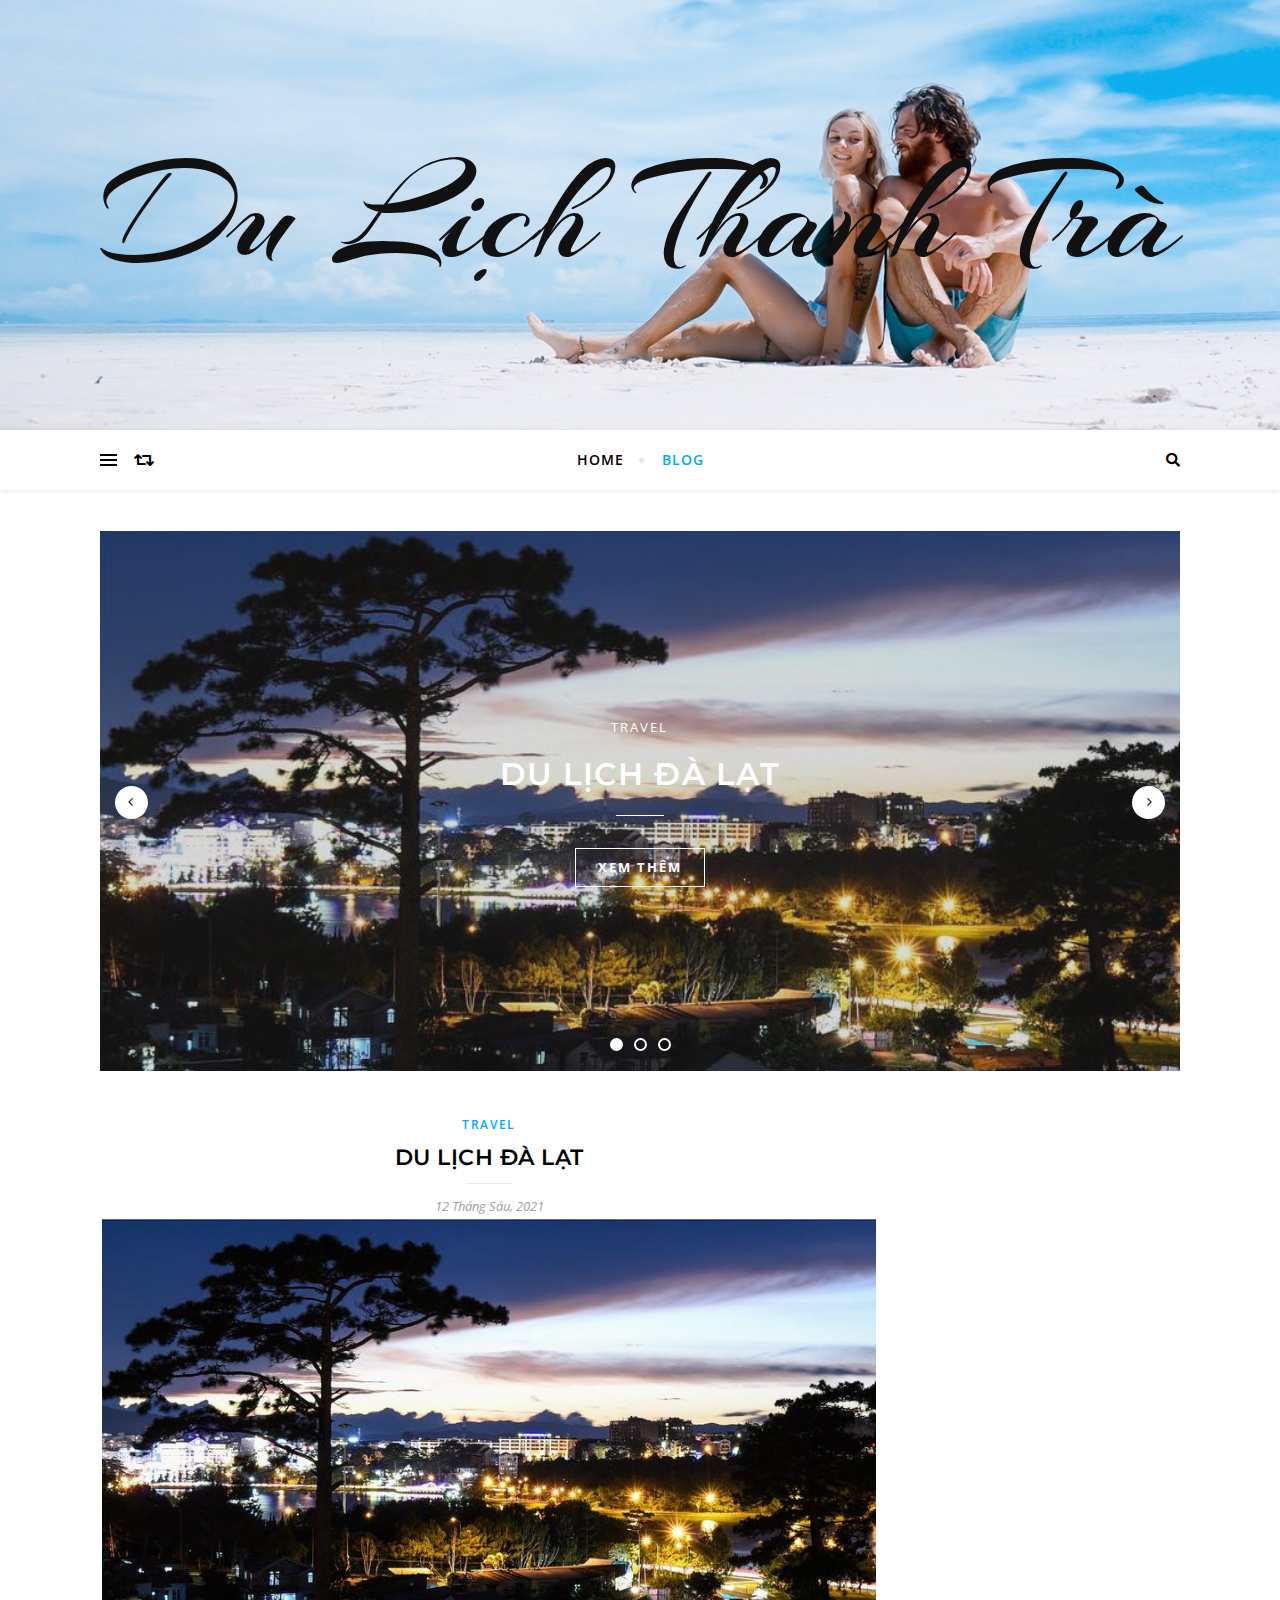
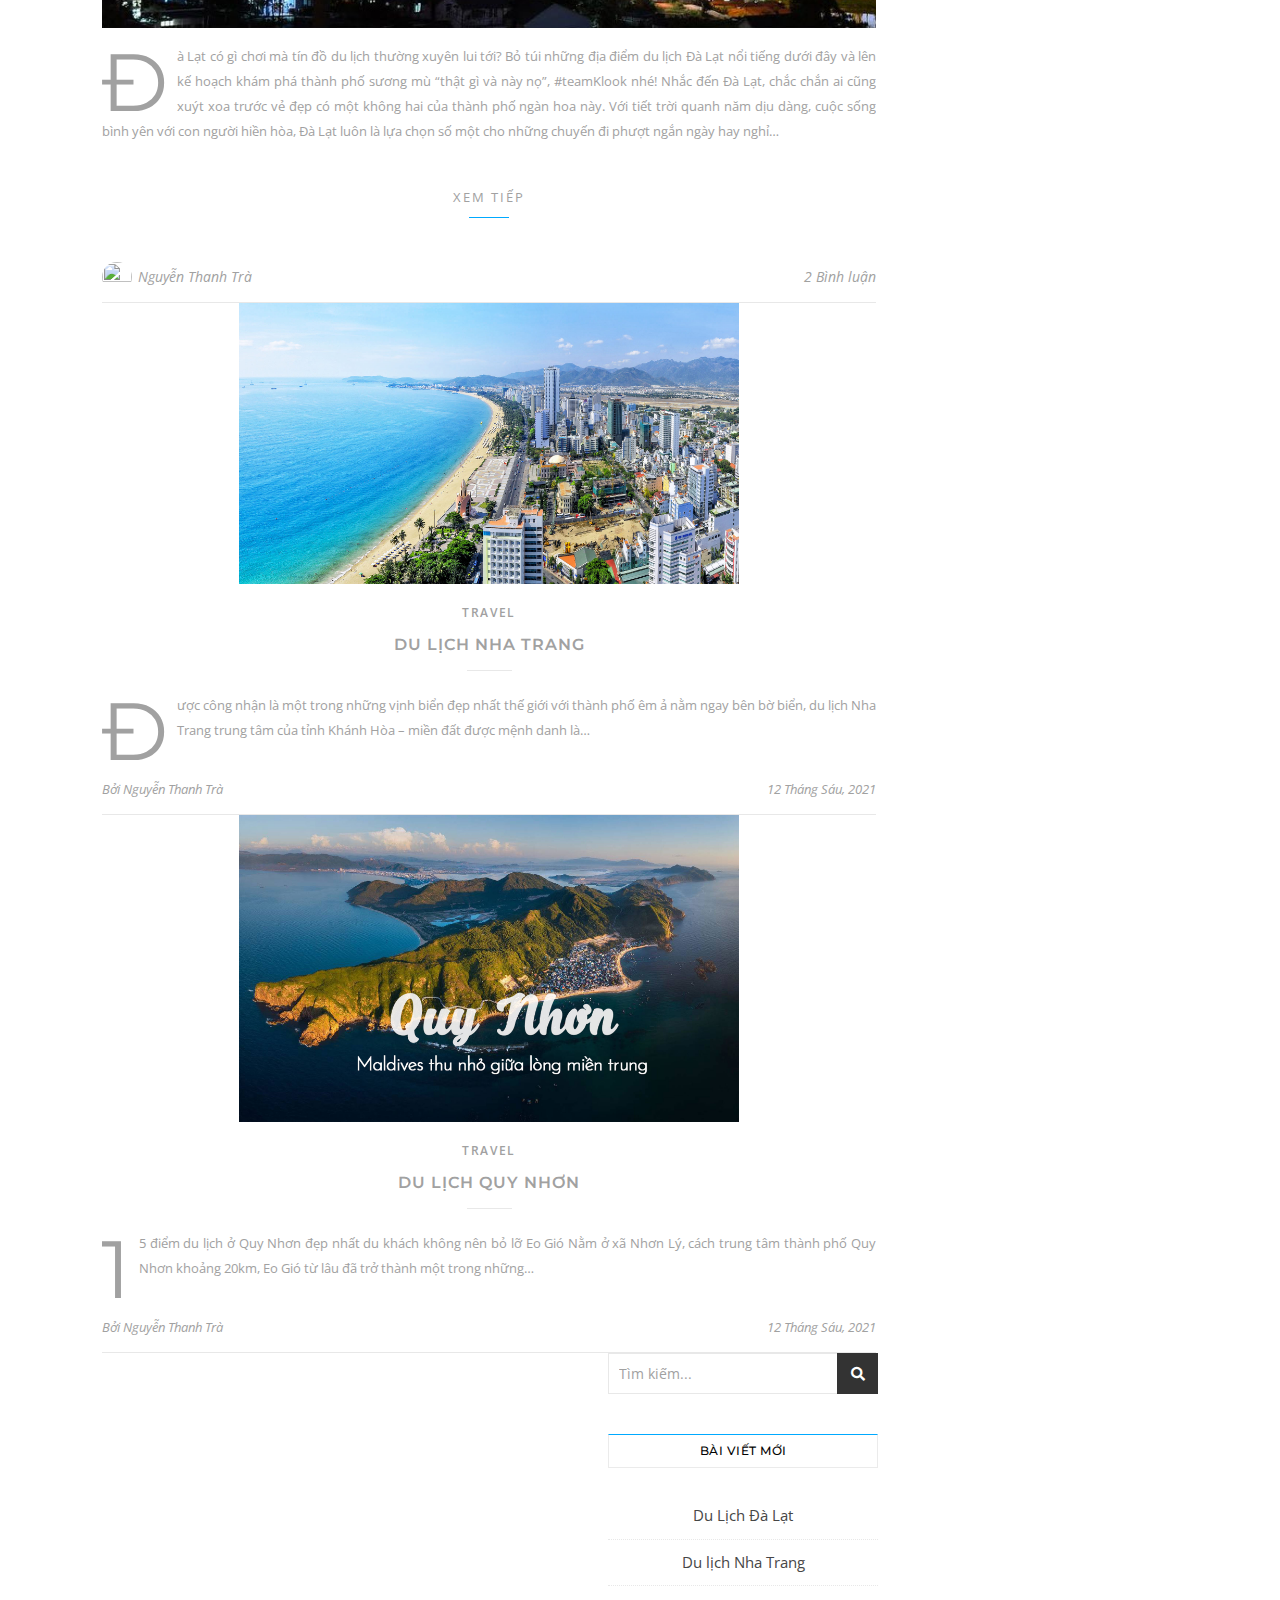
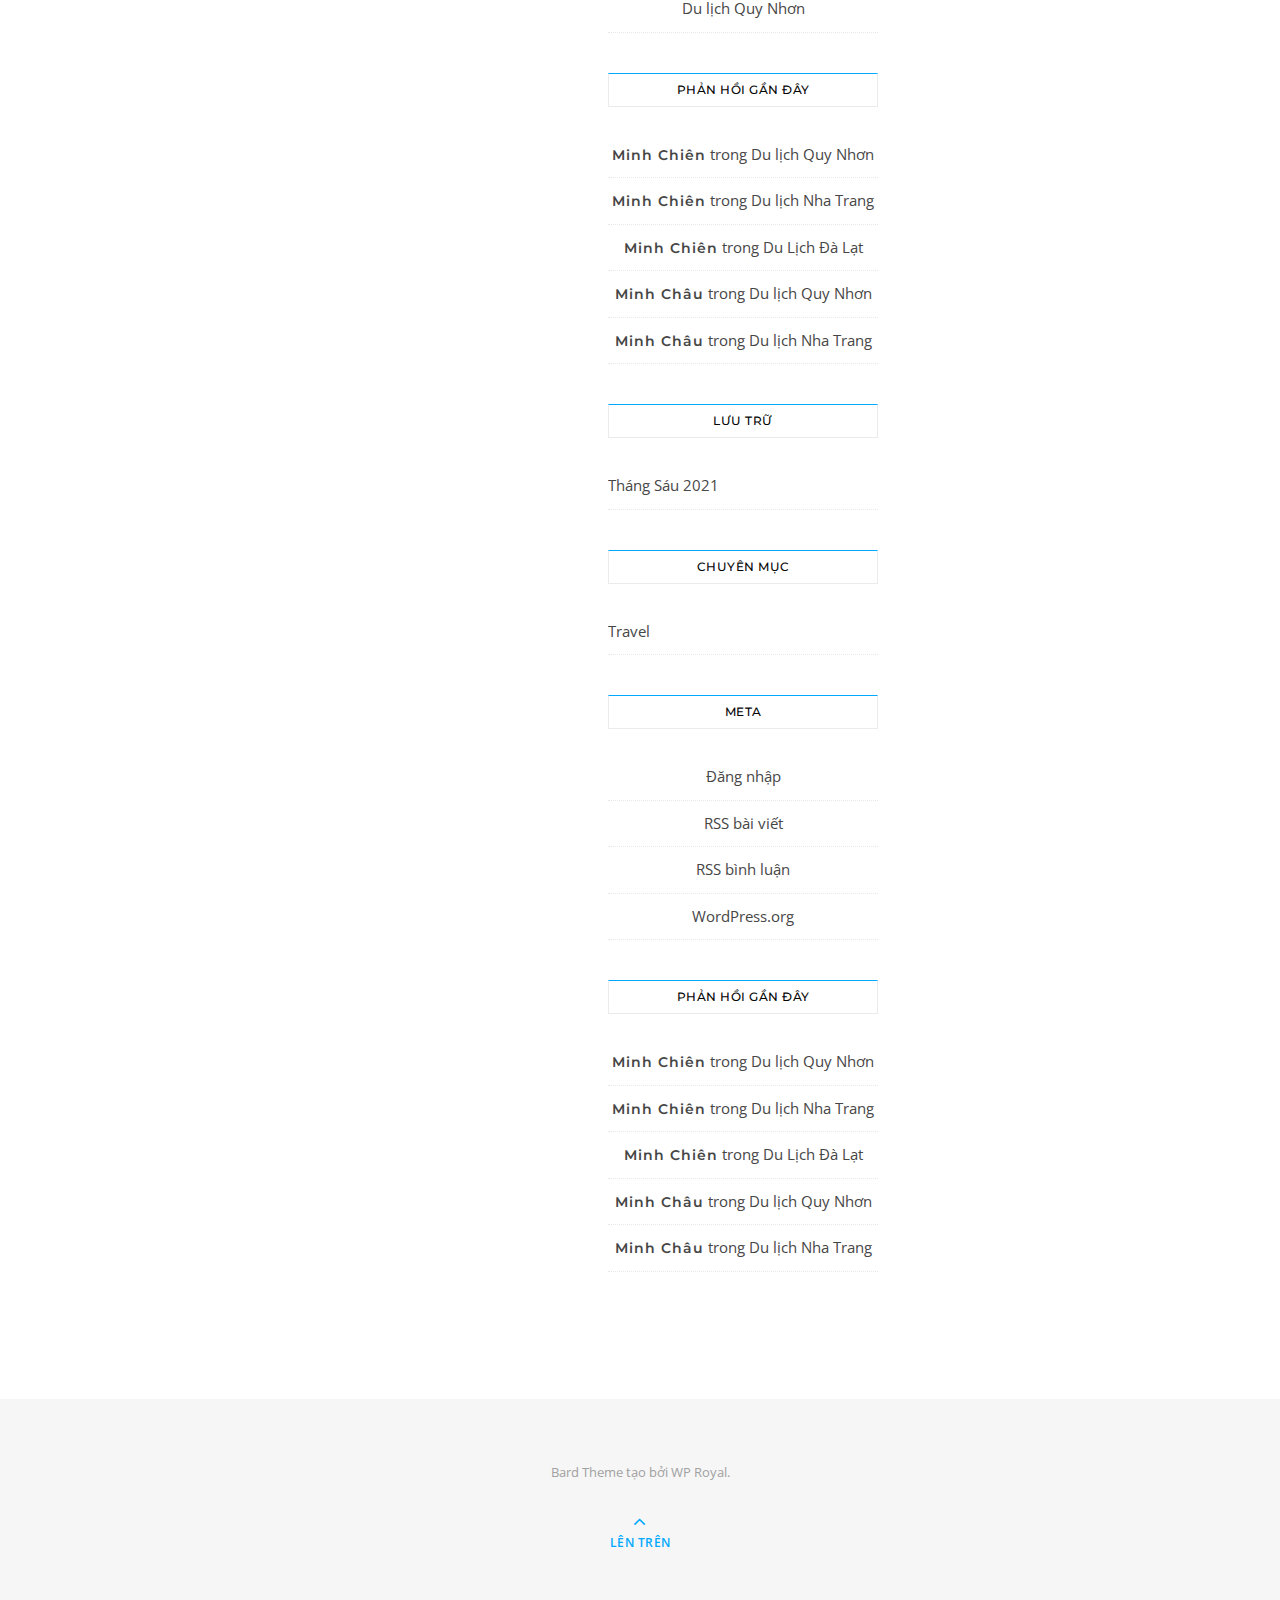
==== blog/index.html @ 8963d288 "upload ca buoi chieu" ====
<!DOCTYPE html>
<html lang="vi">
<head>
	<meta charset="UTF-8">
	<meta name="viewport" content="width=device-width, initial-scale=1.0">
	<link rel="profile" href="http://gmpg.org/xfn/11">

<title>BLOG &#8211; Du Lịch Thanh Trà</title>
<meta name="robots" content="max-image-preview:large">
<link rel="dns-prefetch" href="//fonts.googleapis.com">
<link rel="dns-prefetch" href="//s.w.org">
<link rel="alternate" type="application/rss+xml" title="Dòng thông tin Du Lịch Thanh Trà &raquo;" href="https://nguyenthanhtra1901.github.io/dulich/feed/">
<link rel="alternate" type="application/rss+xml" title="Dòng phản hồi Du Lịch Thanh Trà &raquo;" href="https://nguyenthanhtra1901.github.io/dulich/comments/feed/">
		<script type="text/javascript">
			window._wpemojiSettings = {"baseUrl":"https:\/\/s.w.org\/images\/core\/emoji\/13.0.1\/72x72\/","ext":".png","svgUrl":"https:\/\/s.w.org\/images\/core\/emoji\/13.0.1\/svg\/","svgExt":".svg","source":{"concatemoji":"https:\/\/nguyenthanhtra1901.github.io\/dulich\/wp-includes\/js\/wp-emoji-release.min.js?ver=5.7.2"}};
			!function(e,a,t){var n,r,o,i=a.createElement("canvas"),p=i.getContext&&i.getContext("2d");function s(e,t){var a=String.fromCharCode;p.clearRect(0,0,i.width,i.height),p.fillText(a.apply(this,e),0,0);e=i.toDataURL();return p.clearRect(0,0,i.width,i.height),p.fillText(a.apply(this,t),0,0),e===i.toDataURL()}function c(e){var t=a.createElement("script");t.src=e,t.defer=t.type="text/javascript",a.getElementsByTagName("head")[0].appendChild(t)}for(o=Array("flag","emoji"),t.supports={everything:!0,everythingExceptFlag:!0},r=0;r<o.length;r++)t.supports[o[r]]=function(e){if(!p||!p.fillText)return!1;switch(p.textBaseline="top",p.font="600 32px Arial",e){case"flag":return s([127987,65039,8205,9895,65039],[127987,65039,8203,9895,65039])?!1:!s([55356,56826,55356,56819],[55356,56826,8203,55356,56819])&&!s([55356,57332,56128,56423,56128,56418,56128,56421,56128,56430,56128,56423,56128,56447],[55356,57332,8203,56128,56423,8203,56128,56418,8203,56128,56421,8203,56128,56430,8203,56128,56423,8203,56128,56447]);case"emoji":return!s([55357,56424,8205,55356,57212],[55357,56424,8203,55356,57212])}return!1}(o[r]),t.supports.everything=t.supports.everything&&t.supports[o[r]],"flag"!==o[r]&&(t.supports.everythingExceptFlag=t.supports.everythingExceptFlag&&t.supports[o[r]]);t.supports.everythingExceptFlag=t.supports.everythingExceptFlag&&!t.supports.flag,t.DOMReady=!1,t.readyCallback=function(){t.DOMReady=!0},t.supports.everything||(n=function(){t.readyCallback()},a.addEventListener?(a.addEventListener("DOMContentLoaded",n,!1),e.addEventListener("load",n,!1)):(e.attachEvent("onload",n),a.attachEvent("onreadystatechange",function(){"complete"===a.readyState&&t.readyCallback()})),(n=t.source||{}).concatemoji?c(n.concatemoji):n.wpemoji&&n.twemoji&&(c(n.twemoji),c(n.wpemoji)))}(window,document,window._wpemojiSettings);
		</script>
		<style type="text/css">img.wp-smiley,
img.emoji {
	display: inline !important;
	border: none !important;
	box-shadow: none !important;
	height: 1em !important;
	width: 1em !important;
	margin: 0 .07em !important;
	vertical-align: -0.1em !important;
	background: none !important;
	padding: 0 !important;
}</style>
	<link rel="stylesheet" id="wp-block-library-css" href="https://nguyenthanhtra1901.github.io/dulich/wp-includes/css/dist/block-library/style.min.css?ver=5.7.2" type="text/css" media="all">
<link rel="stylesheet" id="bard-style-css" href="https://nguyenthanhtra1901.github.io/dulich/wp-content/themes/bard/style.css?ver=1.4.9.8" type="text/css" media="all">
<link rel="stylesheet" id="fontawesome-css" href="https://nguyenthanhtra1901.github.io/dulich/wp-content/themes/bard/assets/css/fontawesome/all.min.css?ver=5.7.2" type="text/css" media="all">
<link rel="stylesheet" id="fontello-css" href="https://nguyenthanhtra1901.github.io/dulich/wp-content/themes/bard/assets/css/fontello.css?ver=5.7.2" type="text/css" media="all">
<link rel="stylesheet" id="slick-css" href="https://nguyenthanhtra1901.github.io/dulich/wp-content/themes/bard/assets/css/slick.css?ver=5.7.2" type="text/css" media="all">
<link rel="stylesheet" id="scrollbar-css" href="https://nguyenthanhtra1901.github.io/dulich/wp-content/themes/bard/assets/css/perfect-scrollbar.css?ver=5.7.2" type="text/css" media="all">
<link rel="stylesheet" id="bard-woocommerce-css" href="https://nguyenthanhtra1901.github.io/dulich/wp-content/themes/bard/assets/css/woocommerce.css?ver=5.7.2" type="text/css" media="all">
<link rel="stylesheet" id="bard-responsive-css" href="https://nguyenthanhtra1901.github.io/dulich/wp-content/themes/bard/assets/css/responsive.css?ver=5.7.2" type="text/css" media="all">
<link rel="stylesheet" id="bard-montserratr-font-css" href="//fonts.googleapis.com/css?family=Montserrat%3A300%2C300i%2C400%2C400i%2C500%2C500i%2C600%2C600i%2C700%2C700i&#038;ver=1.0.0" type="text/css" media="all">
<link rel="stylesheet" id="bard-opensans-font-css" href="//fonts.googleapis.com/css?family=Open+Sans%3A400%2C400i%2C600%2C600i%2C700%2C700i&#038;ver=1.0.0" type="text/css" media="all">
<link rel="stylesheet" id="bard-arizonia-font-css" href="//fonts.googleapis.com/css?family=Arizonia%3A300%2C300i%2C400%2C400i%2C500%2C500i%2C600%2C600i%2C700%2C700i&#038;ver=1.0.0" type="text/css" media="all">
<script type="text/javascript" src="https://nguyenthanhtra1901.github.io/dulich/wp-includes/js/jquery/jquery.min.js?ver=3.5.1" id="jquery-core-js"></script>
<script type="text/javascript" src="https://nguyenthanhtra1901.github.io/dulich/wp-includes/js/jquery/jquery-migrate.min.js?ver=3.3.2" id="jquery-migrate-js"></script>
<link rel="https://api.w.org/" href="https://nguyenthanhtra1901.github.io/dulich/wp-json/">
<link rel="EditURI" type="application/rsd+xml" title="RSD" href="https://nguyenthanhtra1901.github.io/dulich/xmlrpc.php?rsd">
<link rel="wlwmanifest" type="application/wlwmanifest+xml" href="https://nguyenthanhtra1901.github.io/dulich/wp-includes/wlwmanifest.xml"> 
<meta name="generator" content="WordPress 5.7.2">
<style id="bard_dynamic_css">body {background-color: #ffffff;}#top-bar {background-color: #ffffff;}#top-bar a {color: #000000;}#top-bar a:hover,#top-bar li.current-menu-item > a,#top-bar li.current-menu-ancestor > a,#top-bar .sub-menu li.current-menu-item > a,#top-bar .sub-menu li.current-menu-ancestor> a {color: #00a9ff;}#top-menu .sub-menu,#top-menu .sub-menu a {background-color: #ffffff;border-color: rgba(0,0,0, 0.05);}.header-logo a,.site-description,.header-socials-icon {color: #111;}.site-description:before,.site-description:after {background: #111;}.header-logo a:hover,.header-socials-icon:hover {color: #111111;}.entry-header {background-color: #ffffff;}#main-nav {background-color: #ffffff;box-shadow: 0px 1px 5px rgba(0,0,0, 0.1);}#main-nav a,#main-nav i,#main-nav #s {color: #000000;}.main-nav-sidebar div span,.sidebar-alt-close-btn span,.btn-tooltip {background-color: #000000;}.btn-tooltip:before {border-top-color: #000000;}#main-nav a:hover,#main-nav i:hover,#main-nav li.current-menu-item > a,#main-nav li.current-menu-ancestor > a,#main-nav .sub-menu li.current-menu-item > a,#main-nav .sub-menu li.current-menu-ancestor > a {color: #00a9ff;}.main-nav-sidebar:hover div span {background-color: #00a9ff;}#main-menu .sub-menu,#main-menu .sub-menu a {background-color: #ffffff;border-color: rgba(0,0,0, 0.05);}#main-nav #s {background-color: #ffffff;}#main-nav #s::-webkit-input-placeholder { /* Chrome/Opera/Safari */color: rgba(0,0,0, 0.7);}#main-nav #s::-moz-placeholder { /* Firefox 19+ */color: rgba(0,0,0, 0.7);}#main-nav #s:-ms-input-placeholder { /* IE 10+ */color: rgba(0,0,0, 0.7);}#main-nav #s:-moz-placeholder { /* Firefox 18- */color: rgba(0,0,0, 0.7);}/* Background */.sidebar-alt,.main-content,.featured-slider-area,#featured-links,.page-content select,.page-content input,.page-content textarea {background-color: #ffffff;}.featured-link .cv-inner {border-color: rgba(255,255,255, 0.4);}.featured-link:hover .cv-inner {border-color: rgba(255,255,255, 0.8);}#featured-links h6 {background-color: #ffffff;color: #000000;}/* Text */.page-content,.page-content select,.page-content input,.page-content textarea,.page-content .post-author a,.page-content .bard-widget a,.page-content .comment-author {color: #464646;}/* Title */.page-content h1,.page-content h2,.page-content h3,.page-content h4,.page-content h5,.page-content h6,.page-content .post-title a,.page-content .post-author a,.page-content .author-description h3 a,.page-content .related-posts h5 a,.page-content .blog-pagination .previous-page a,.page-content .blog-pagination .next-page a,blockquote,.page-content .post-share a,.page-content .read-more a {color: #030303;}.widget_wysija .widget-title h4:after {background-color: #030303;}.page-content .read-more a:hover,.page-content .post-title a:hover {color: rgba(3,3,3, 0.75);}/* Meta */.page-content .post-author,.page-content .post-comments,.page-content .post-date,.page-content .post-meta,.page-content .post-meta a,.page-content .related-post-date,.page-content .comment-meta a,.page-content .author-share a,.page-content .post-tags a,.page-content .tagcloud a,.widget_categories li,.widget_archive li,.ahse-subscribe-box p,.rpwwt-post-author,.rpwwt-post-categories,.rpwwt-post-date,.rpwwt-post-comments-number,.copyright-info,#page-footer .copyright-info a,.footer-menu-container,#page-footer .footer-menu-container a,.single-navigation span,.comment-notes {color: #a1a1a1;}.page-content input::-webkit-input-placeholder { /* Chrome/Opera/Safari */color: #a1a1a1;}.page-content input::-moz-placeholder { /* Firefox 19+ */color: #a1a1a1;}.page-content input:-ms-input-placeholder { /* IE 10+ */color: #a1a1a1;}.page-content input:-moz-placeholder { /* Firefox 18- */color: #a1a1a1;}/* Accent */a,.post-categories,#page-wrap .bard-widget.widget_text a,.scrolltop,.required {color: #00a9ff;}/* Disable TMP.page-content .elementor a,.page-content .elementor a:hover {color: inherit;}*/.ps-container > .ps-scrollbar-y-rail > .ps-scrollbar-y,.read-more a:after {background: #00a9ff;}a:hover,.scrolltop:hover {color: rgba(0,169,255, 0.8);}blockquote {border-color: #00a9ff;}.widget-title h4 {border-top-color: #00a9ff;}/* Selection */::-moz-selection {color: #ffffff;background: #00a9ff;}::selection {color: #ffffff;background: #00a9ff;}/* Border */.page-content .post-footer,.blog-list-style,.page-content .author-description,.page-content .related-posts,.page-content .entry-comments,.page-content .bard-widget li,.page-content #wp-calendar,.page-content #wp-calendar caption,.page-content #wp-calendar tbody td,.page-content .widget_nav_menu li a,.page-content .tagcloud a,.page-content select,.page-content input,.page-content textarea,.post-tags a,.gallery-caption,.wp-caption-text,table tr,table th,table td,pre,.single-navigation {border-color: #e8e8e8;}#main-menu > li:after,.border-divider,hr {background-color: #e8e8e8;}/* Buttons */.widget_search .svg-fa-wrap,.widget_search #searchsubmit,.wp-block-search button,.page-content .submit,.page-content .blog-pagination.numeric a,.page-content .post-password-form input[type="submit"],.page-content .wpcf7 [type="submit"] {color: #ffffff;background-color: #333333;}.page-content .submit:hover,.page-content .blog-pagination.numeric a:hover,.page-content .blog-pagination.numeric span,.page-content .bard-subscribe-box input[type="submit"],.page-content .widget_wysija input[type="submit"],.page-content .post-password-form input[type="submit"]:hover,.page-content .wpcf7 [type="submit"]:hover {color: #ffffff;background-color: #00a9ff;}/* Image Overlay */.image-overlay,#infscr-loading,.page-content h4.image-overlay {color: #ffffff;background-color: rgba(73,73,73, 0.2);}.image-overlay a,.post-slider .prev-arrow,.post-slider .next-arrow,.page-content .image-overlay a,#featured-slider .slider-dots {color: #ffffff;}.slide-caption {background: rgba(255,255,255, 0.95);}#featured-slider .prev-arrow,#featured-slider .next-arrow,#featured-slider .slick-active,.slider-title:after {background: #ffffff;}.footer-socials,.footer-widgets {background: #ffffff;}.instagram-title {background: rgba(255,255,255, 0.85);}#page-footer,#page-footer a,#page-footer select,#page-footer input,#page-footer textarea {color: #222222;}#page-footer #s::-webkit-input-placeholder { /* Chrome/Opera/Safari */color: #222222;}#page-footer #s::-moz-placeholder { /* Firefox 19+ */color: #222222;}#page-footer #s:-ms-input-placeholder { /* IE 10+ */color: #222222;}#page-footer #s:-moz-placeholder { /* Firefox 18- */color: #222222;}/* Title */#page-footer h1,#page-footer h2,#page-footer h3,#page-footer h4,#page-footer h5,#page-footer h6,#page-footer .footer-socials a{color: #111111;}#page-footer a:hover {color: #00a9ff;}/* Border */#page-footer a,#page-footer .bard-widget li,#page-footer #wp-calendar,#page-footer #wp-calendar caption,#page-footer #wp-calendar tbody td,#page-footer .widget_nav_menu li a,#page-footer select,#page-footer input,#page-footer textarea,#page-footer .widget-title h4:before,#page-footer .widget-title h4:after,.alt-widget-title,.footer-widgets {border-color: #e8e8e8;}.sticky,.footer-copyright,.bard-widget.widget_wysija {background-color: #f6f6f6;}.bard-preloader-wrap {background-color: #ffffff;}.boxed-wrapper {max-width: 1160px;}.sidebar-alt {max-width: 340px;left: -340px; padding: 85px 35px 0px;}.sidebar-left,.sidebar-right {width: 302px;}.main-container {width: calc(100% - 302px);width: -webkit-calc(100% - 302px);}#top-bar > div,#main-nav > div,#featured-links,.main-content,.page-footer-inner,.featured-slider-area.boxed-wrapper {padding-left: 40px;padding-right: 40px;}.bard-instagram-widget #sb_instagram {max-width: none !important;}.bard-instagram-widget #sbi_images {display: -webkit-box;display: -ms-flexbox;display: flex;}.bard-instagram-widget #sbi_images .sbi_photo {height: auto !important;}.bard-instagram-widget #sbi_images .sbi_photo img {display: block !important;}.bard-widget #sbi_images .sbi_photo {height: auto !important;}.bard-widget #sbi_images .sbi_photo img {display: block !important;}@media screen and ( max-width: 979px ) {.top-bar-socials {float: none !important;}.top-bar-socials a {line-height: 40px !important;}}.entry-header {height: 450px;background-image: url(https://nguyenthanhtra1901.github.io/dulich/wp-content/themes/bard/assets/images/header_bg.jpg);background-size: cover;}.entry-header {background-position: center center;}.logo-img {max-width: 500px;}#main-nav {text-align: center;}.main-nav-icons {position: absolute;top: 0px;right: 40px;z-index: 2;}.main-nav-buttons {position: absolute;top: 0px;left: 40px;z-index: 1;}#featured-links .featured-link {margin-right: 25px;}#featured-links .featured-link:last-of-type {margin-right: 0;}#featured-links .featured-link {width: calc( (100% - -25px) / 0 - 1px);width: -webkit-calc( (100% - -25px) / 0- 1px);}.featured-link:nth-child(1) .cv-inner {display: none;}.featured-link:nth-child(2) .cv-inner {display: none;}.featured-link:nth-child(3) .cv-inner {display: none;}.blog-grid > li {display: inline-block;vertical-align: top;margin-right: 32px;margin-bottom: 35px;}.blog-grid > li.blog-grid-style {width: calc((100% - 32px ) /2 - 1px);width: -webkit-calc((100% - 32px ) /2 - 1px);}@media screen and ( min-width: 979px ) {.blog-grid > .blog-list-style:nth-last-of-type(-n+1) {margin-bottom: 0;}.blog-grid > .blog-grid-style:nth-last-of-type(-n+2) { margin-bottom: 0;}}@media screen and ( max-width: 640px ) {.blog-grid > li:nth-last-of-type(-n+1) {margin-bottom: 0;}}.blog-grid > li:nth-of-type(2n+1) {margin-right: 0;}.sidebar-right {padding-left: 32px;}.blog-classic-style .post-content > p:first-of-type:first-letter,.single .post-content > p:not(.wp-block-tag-cloud):first-of-type:first-letter,article.page .post-content > p:first-child:first-letter {float: left;margin: 6px 9px 0 -1px;font-family: 'Montserrat';font-weight: normal;font-style: normal;font-size: 81px;line-height: 65px;text-align: center;text-transform: uppercase;}@-moz-document url-prefix() {.blog-classic-style .post-content > p:first-of-type:first-letter,.single .post-content > p:not(.wp-block-tag-cloud):first-of-type:first-letter,article.page .post-content > p:first-child:first-letter {margin-top: 10px !important;}}@media screen and ( max-width: 768px ) {#featured-links {display: none;}}@media screen and ( max-width: 640px ) {.related-posts {display: none;}}.header-logo a {font-family: 'Arizonia';}#top-menu li a {font-family: 'Open Sans';}#main-menu li a {font-family: 'Open Sans';}#mobile-menu li {font-family: 'Open Sans';}#top-menu li a,#main-menu li a,#mobile-menu li {text-transform: uppercase;}.footer-widgets .page-footer-inner > .bard-widget {width: 30%;margin-right: 5%;}.footer-widgets .page-footer-inner > .bard-widget:nth-child(3n+3) {margin-right: 0;}.footer-widgets .page-footer-inner > .bard-widget:nth-child(3n+4) {clear: both;}.woocommerce div.product .stock,.woocommerce div.product p.price,.woocommerce div.product span.price,.woocommerce ul.products li.product .price,.woocommerce-Reviews .woocommerce-review__author,.woocommerce form .form-row .required,.woocommerce form .form-row.woocommerce-invalid label,.woocommerce .page-content div.product .woocommerce-tabs ul.tabs li a {color: #464646;}.woocommerce a.remove:hover {color: #464646 !important;}.woocommerce a.remove,.woocommerce .product_meta,.page-content .woocommerce-breadcrumb,.page-content .woocommerce-review-link,.page-content .woocommerce-breadcrumb a,.page-content .woocommerce-MyAccount-navigation-link a,.woocommerce .woocommerce-info:before,.woocommerce .page-content .woocommerce-result-count,.woocommerce-page .page-content .woocommerce-result-count,.woocommerce-Reviews .woocommerce-review__published-date,.woocommerce .product_list_widget .quantity,.woocommerce .widget_products .amount,.woocommerce .widget_price_filter .price_slider_amount,.woocommerce .widget_recently_viewed_products .amount,.woocommerce .widget_top_rated_products .amount,.woocommerce .widget_recent_reviews .reviewer {color: #a1a1a1;}.woocommerce a.remove {color: #a1a1a1 !important;}p.demo_store,.woocommerce-store-notice,.woocommerce span.onsale { background-color: #00a9ff;}.woocommerce .star-rating::before,.woocommerce .star-rating span::before,.woocommerce .page-content ul.products li.product .button,.page-content .woocommerce ul.products li.product .button,.page-content .woocommerce-MyAccount-navigation-link.is-active a,.page-content .woocommerce-MyAccount-navigation-link a:hover,.woocommerce-message::before { color: #00a9ff;}.woocommerce form.login,.woocommerce form.register,.woocommerce-account fieldset,.woocommerce form.checkout_coupon,.woocommerce .woocommerce-info,.woocommerce .woocommerce-error,.woocommerce .woocommerce-message,.woocommerce .widget_shopping_cart .total,.woocommerce.widget_shopping_cart .total,.woocommerce-Reviews .comment_container,.woocommerce-cart #payment ul.payment_methods,#add_payment_method #payment ul.payment_methods,.woocommerce-checkout #payment ul.payment_methods,.woocommerce div.product .woocommerce-tabs ul.tabs::before,.woocommerce div.product .woocommerce-tabs ul.tabs::after,.woocommerce div.product .woocommerce-tabs ul.tabs li,.woocommerce .woocommerce-MyAccount-navigation-link,.select2-container--default .select2-selection--single {border-color: #e8e8e8;}.woocommerce-cart #payment,#add_payment_method #payment,.woocommerce-checkout #payment,.woocommerce .woocommerce-info,.woocommerce .woocommerce-error,.woocommerce .woocommerce-message,.woocommerce div.product .woocommerce-tabs ul.tabs li {background-color: rgba(232,232,232, 0.3);}.woocommerce-cart #payment div.payment_box::before,#add_payment_method #payment div.payment_box::before,.woocommerce-checkout #payment div.payment_box::before {border-color: rgba(232,232,232, 0.5);}.woocommerce-cart #payment div.payment_box,#add_payment_method #payment div.payment_box,.woocommerce-checkout #payment div.payment_box {background-color: rgba(232,232,232, 0.5);}.page-content .woocommerce input.button,.page-content .woocommerce a.button,.page-content .woocommerce a.button.alt,.page-content .woocommerce button.button.alt,.page-content .woocommerce input.button.alt,.page-content .woocommerce #respond input#submit.alt,.woocommerce .page-content .widget_product_search input[type="submit"],.woocommerce .page-content .woocommerce-message .button,.woocommerce .page-content a.button.alt,.woocommerce .page-content button.button.alt,.woocommerce .page-content #respond input#submit,.woocommerce .page-content .widget_price_filter .button,.woocommerce .page-content .woocommerce-message .button,.woocommerce-page .page-content .woocommerce-message .button {color: #ffffff;background-color: #333333;}.page-content .woocommerce input.button:hover,.page-content .woocommerce a.button:hover,.page-content .woocommerce a.button.alt:hover,.page-content .woocommerce button.button.alt:hover,.page-content .woocommerce input.button.alt:hover,.page-content .woocommerce #respond input#submit.alt:hover,.woocommerce .page-content .woocommerce-message .button:hover,.woocommerce .page-content a.button.alt:hover,.woocommerce .page-content button.button.alt:hover,.woocommerce .page-content #respond input#submit:hover,.woocommerce .page-content .widget_price_filter .button:hover,.woocommerce .page-content .woocommerce-message .button:hover,.woocommerce-page .page-content .woocommerce-message .button:hover {color: #ffffff;background-color: #00a9ff;}#loadFacebookG{width:35px;height:35px;display:block;position:relative;margin:auto}.facebook_blockG{background-color:#00a9ff;border:1px solid #00a9ff;float:left;height:25px;margin-left:2px;width:7px;opacity:.1;animation-name:bounceG;-o-animation-name:bounceG;-ms-animation-name:bounceG;-webkit-animation-name:bounceG;-moz-animation-name:bounceG;animation-duration:1.235s;-o-animation-duration:1.235s;-ms-animation-duration:1.235s;-webkit-animation-duration:1.235s;-moz-animation-duration:1.235s;animation-iteration-count:infinite;-o-animation-iteration-count:infinite;-ms-animation-iteration-count:infinite;-webkit-animation-iteration-count:infinite;-moz-animation-iteration-count:infinite;animation-direction:normal;-o-animation-direction:normal;-ms-animation-direction:normal;-webkit-animation-direction:normal;-moz-animation-direction:normal;transform:scale(0.7);-o-transform:scale(0.7);-ms-transform:scale(0.7);-webkit-transform:scale(0.7);-moz-transform:scale(0.7)}#blockG_1{animation-delay:.3695s;-o-animation-delay:.3695s;-ms-animation-delay:.3695s;-webkit-animation-delay:.3695s;-moz-animation-delay:.3695s}#blockG_2{animation-delay:.496s;-o-animation-delay:.496s;-ms-animation-delay:.496s;-webkit-animation-delay:.496s;-moz-animation-delay:.496s}#blockG_3{animation-delay:.6125s;-o-animation-delay:.6125s;-ms-animation-delay:.6125s;-webkit-animation-delay:.6125s;-moz-animation-delay:.6125s}@keyframes bounceG{0%{transform:scale(1.2);opacity:1}100%{transform:scale(0.7);opacity:.1}}@-o-keyframes bounceG{0%{-o-transform:scale(1.2);opacity:1}100%{-o-transform:scale(0.7);opacity:.1}}@-ms-keyframes bounceG{0%{-ms-transform:scale(1.2);opacity:1}100%{-ms-transform:scale(0.7);opacity:.1}}@-webkit-keyframes bounceG{0%{-webkit-transform:scale(1.2);opacity:1}100%{-webkit-transform:scale(0.7);opacity:.1}}@-moz-keyframes bounceG{0%{-moz-transform:scale(1.2);opacity:1}100%{-moz-transform:scale(0.7);opacity:.1}}</style>
<style type="text/css">.recentcomments a{display:inline !important;padding:0 !important;margin:0 !important;}</style>
<link rel="icon" href="https://nguyenthanhtra1901.github.io/dulich/wp-content/uploads/2021/06/cropped-cropped-cropped-09a558f6c254427bb9a6ba0ddc4ad958-32x32.png" sizes="32x32">
<link rel="icon" href="https://nguyenthanhtra1901.github.io/dulich/wp-content/uploads/2021/06/cropped-cropped-cropped-09a558f6c254427bb9a6ba0ddc4ad958-192x192.png" sizes="192x192">
<link rel="apple-touch-icon" href="https://nguyenthanhtra1901.github.io/dulich/wp-content/uploads/2021/06/cropped-cropped-cropped-09a558f6c254427bb9a6ba0ddc4ad958-180x180.png">
<meta name="msapplication-TileImage" content="https://nguyenthanhtra1901.github.io/dulich/wp-content/uploads/2021/06/cropped-cropped-cropped-09a558f6c254427bb9a6ba0ddc4ad958-270x270.png">
</head>

<body class="blog wp-embed-responsive">
	
	<!-- Preloader -->
	
	<!-- Page Wrapper -->
	<div id="page-wrap">

		<!-- Boxed Wrapper -->
		<div id="page-header">

		
	<div class="entry-header" data-parallax="" data-image="https://nguyenthanhtra1901.github.io/dulich/wp-content/themes/bard/assets/images/header_bg.jpg">
		<div class="cv-outer">
		<div class="cv-inner">

			<div class="header-logo">
				
									
										<h1>
						<a href="https://nguyenthanhtra1901.github.io/dulich/">Du Lịch Thanh Trà</a>
					</h1>
					
								
								
			</div>

			
	<div class="header-socials">

		
		
		
		
	</div>

	
		</div>
		</div>
	</div>

	
<div id="main-nav" class="clear-fix">

	<div class="boxed-wrapper">	
		
		<div class="main-nav-buttons">

			<!-- Alt Sidebar Icon -->
						<div class="main-nav-sidebar">
				<span class="btn-tooltip">Alt Sidebar</span>
				<div>
					<span></span>
					<span></span>
					<span></span>
				</div>
			</div>
			
			<!-- Random Post Button -->			
							
		<a class="random-post-btn" href="https://nguyenthanhtra1901.github.io/dulich/2021/06/12/du-lich-nha-trang/">
			<span class="btn-tooltip">Bài viết ngẫu nhiên</span>
			<i class="fas fa-retweet"></i>
		</a>

								
		</div>

		<!-- Icons -->
		<div class="main-nav-icons">
						<div class="main-nav-search">
				<span class="btn-tooltip">Tìm kiếm</span>
				<i class="fas fa-search"></i>
				<i class="fas fa-times"></i>
				<form role="search" method="get" id="searchform" class="clear-fix" action="https://nguyenthanhtra1901.github.io/dulich/">
<input type="search" name="s" id="s" placeholder="Tìm kiếm..." data-placeholder="Gõ và bấm Enter..." value=""><span class="svg-fa-wrap"><i class="fa fa-search"></i></span><input type="submit" id="searchsubmit" value="st">
</form>			</div>
					</div>


		<!-- Mobile Menu Button -->
		<span class="mobile-menu-btn">
			<i class="fas fa-chevron-down"></i>
		</span>

		<nav class="main-menu-container"><ul id="main-menu" class="">
<li id="menu-item-25" class="menu-item menu-item-type-post_type menu-item-object-page menu-item-home menu-item-25"><a href="https://nguyenthanhtra1901.github.io/dulich/">HOME</a></li>
<li id="menu-item-24" class="menu-item menu-item-type-post_type menu-item-object-page current-menu-item page_item page-item-19 current_page_item current_page_parent menu-item-24"><a href="https://nguyenthanhtra1901.github.io/dulich/blog/" aria-current="page">BLOG</a></li>
</ul></nav><nav class="mobile-menu-container"><ul id="mobile-menu" class="">
<li class="menu-item menu-item-type-post_type menu-item-object-page menu-item-home menu-item-25"><a href="https://nguyenthanhtra1901.github.io/dulich/">HOME</a></li>
<li class="menu-item menu-item-type-post_type menu-item-object-page current-menu-item page_item page-item-19 current_page_item current_page_parent menu-item-24"><a href="https://nguyenthanhtra1901.github.io/dulich/blog/" aria-current="page">BLOG</a></li>
 </ul></nav>
	</div>

</div>
<!-- #main-nav -->


		</div>
<!-- .boxed-wrapper -->

		<!-- Page Content -->
		<div class="page-content">
			
			
<div class="sidebar-alt-wrap">
	<div class="sidebar-alt-close image-overlay"></div>
	<aside class="sidebar-alt">

		<div class="sidebar-alt-close-btn">
			<span></span>
			<span></span>
		</div>

		<div><p>Không tìm thấy widget ở Sidebar Alt!</p></div>		
	</aside>
</div>
<!-- Wrap Slider Area -->
<div class="featured-slider-area boxed-wrapper">

<!-- Featured Slider -->
<div id="featured-slider" class="boxed-wrapper" data-slick="{&quot;slidesToShow&quot;:1, &quot;slidesToScroll&quot;:1, &quot;dots&quot;: true, &quot;fade&quot;: true}">
	
	
	<div class="slider-item">

		<div class="slider-item-bg" style="background-image:url(https://nguyenthanhtra1901.github.io/dulich/wp-content/uploads/2021/06/anh-dep-da-lat02.jpg);"></div>

		<div class="cv-container image-overlay">
			<div class="cv-outer">
				<div class="cv-inner">
					<div class="slider-info">

								

						<div class="slider-categories">
							<a href="https://nguyenthanhtra1901.github.io/dulich/category/travel/" rel="category tag">Travel</a>						</div> 

						<h2 class="slider-title"> 
							<a href="https://nguyenthanhtra1901.github.io/dulich/2021/06/12/du-lich-da-lat/">Du Lịch Đà Lạt</a>	
						</h2>

						<div class="slider-read-more">
							<a href="https://nguyenthanhtra1901.github.io/dulich/2021/06/12/du-lich-da-lat/">xem thêm</a>
						</div>

					</div>
				</div>
			</div>
		</div>
		
	</div>

	
	<div class="slider-item">

		<div class="slider-item-bg" style="background-image:url(https://nguyenthanhtra1901.github.io/dulich/wp-content/uploads/2021/06/Nha-trang-beach.jpg);"></div>

		<div class="cv-container image-overlay">
			<div class="cv-outer">
				<div class="cv-inner">
					<div class="slider-info">

								

						<div class="slider-categories">
							<a href="https://nguyenthanhtra1901.github.io/dulich/category/travel/" rel="category tag">Travel</a>						</div> 

						<h2 class="slider-title"> 
							<a href="https://nguyenthanhtra1901.github.io/dulich/2021/06/12/du-lich-nha-trang/">Du lịch Nha Trang</a>	
						</h2>

						<div class="slider-read-more">
							<a href="https://nguyenthanhtra1901.github.io/dulich/2021/06/12/du-lich-nha-trang/">xem thêm</a>
						</div>

					</div>
				</div>
			</div>
		</div>
		
	</div>

	
	<div class="slider-item">

		<div class="slider-item-bg" style="background-image:url(https://nguyenthanhtra1901.github.io/dulich/wp-content/uploads/2021/06/Quy-Nhon-Vnexpress-4396-155296-2039-6570-1617941560.jpg);"></div>

		<div class="cv-container image-overlay">
			<div class="cv-outer">
				<div class="cv-inner">
					<div class="slider-info">

								

						<div class="slider-categories">
							<a href="https://nguyenthanhtra1901.github.io/dulich/category/travel/" rel="category tag">Travel</a>						</div> 

						<h2 class="slider-title"> 
							<a href="https://nguyenthanhtra1901.github.io/dulich/2021/06/12/du-lich-quy-nhon/">Du lịch Quy Nhơn</a>	
						</h2>

						<div class="slider-read-more">
							<a href="https://nguyenthanhtra1901.github.io/dulich/2021/06/12/du-lich-quy-nhon/">xem thêm</a>
						</div>

					</div>
				</div>
			</div>
		</div>
		
	</div>

	
</div>
<!-- #featured-slider -->

</div>
<!-- .featured-slider-area -->
<div class="main-content clear-fix boxed-wrapper" data-layout="col2-rsidebar" data-sidebar-sticky="1">
	
	
	<div class="main-container">

				
		<ul class="blog-grid">

		<li class="blog-classic-style"><article id="post-12" class="blog-post post-12 post type-post status-publish format-standard has-post-thumbnail hentry category-travel tag-dulich-dalat-diadiemdep-phuotdalat">
	
	<header class="post-header">
	
				<div class="post-categories"><a href="https://nguyenthanhtra1901.github.io/dulich/category/travel/" rel="category tag">Travel</a></div>
		
				<h2 class="post-title">
			<a href="https://nguyenthanhtra1901.github.io/dulich/2021/06/12/du-lich-da-lat/">Du Lịch Đà Lạt</a>
		</h2>
		
		<span class="border-divider"></span>

		<div class="post-meta clear-fix">
						<span class="post-date">12 Tháng Sáu, 2021</span>
					
		
	

	<div class="post-media">
		<a href="https://nguyenthanhtra1901.github.io/dulich/2021/06/12/du-lich-da-lat/"></a>
		<img width="869" height="459" src="https://nguyenthanhtra1901.github.io/dulich/wp-content/uploads/2021/06/anh-dep-da-lat02.jpg" class="attachment-bard-full-thumbnail size-bard-full-thumbnail wp-post-image" alt="" loading="lazy" srcset="https://nguyenthanhtra1901.github.io/dulich/wp-content/uploads/2021/06/anh-dep-da-lat02.jpg 869w, https://nguyenthanhtra1901.github.io/dulich/wp-content/uploads/2021/06/anh-dep-da-lat02-300x158.jpg 300w, https://nguyenthanhtra1901.github.io/dulich/wp-content/uploads/2021/06/anh-dep-da-lat02-768x406.jpg 768w" sizes="(max-width: 869px) 100vw, 869px">	</div>

		<div class="post-content">
		<p>Đà Lạt có gì chơi mà tín đồ du lịch thường xuyên lui tới? Bỏ túi những địa điểm du lịch Đà Lạt nổi tiếng dưới đây và lên kế hoạch khám phá thành phố sương mù “thật gì và này nọ”, #teamKlook nhé! Nhắc đến Đà Lạt, chắc chắn ai cũng xuýt xoa trước vẻ đẹp có một không hai của thành phố ngàn hoa này. Với tiết trời quanh năm dịu dàng, cuộc sống bình yên với con người hiền hòa, Đà Lạt luôn là lựa chọn số một cho những chuyến đi phượt ngắn ngày hay nghỉ&hellip;</p>	</div>
	
	<div class="read-more">
		<a href="https://nguyenthanhtra1901.github.io/dulich/2021/06/12/du-lich-da-lat/">Xem tiếp</a>
	</div>

	<footer class="post-footer">

		<span class="post-author">
			<a href="https://nguyenthanhtra1901.github.io/dulich/author/admin/"><img alt="" src="http://2.gravatar.com/avatar/884fe66abb7a1e8d537bafa4e622fe50?s=30&#038;d=mm&#038;r=g" srcset="http://2.gravatar.com/avatar/884fe66abb7a1e8d537bafa4e622fe50?s=60&#038;d=mm&#038;r=g 2x" class="avatar avatar-30 photo" height="30" width="30" loading="lazy"></a><a href="https://nguyenthanhtra1901.github.io/dulich/author/admin/" title="Đăng bởi Nguyễn Thanh Trà" rel="author">Nguyễn Thanh Trà</a>		</span>

		<a href="https://nguyenthanhtra1901.github.io/dulich/2021/06/12/du-lich-da-lat/#comments" class="post-comments">2 Bình luận</a>
	</footer>

	
<li class="blog-grid-style"><article id="post-9" class="blog-post post-9 post type-post status-publish format-standard has-post-thumbnail hentry category-travel tag-dulich-thugian-nhatrang">

	<div class="post-media">
		<a href="https://nguyenthanhtra1901.github.io/dulich/2021/06/12/du-lich-nha-trang/"></a>
		<img width="500" height="281" src="https://nguyenthanhtra1901.github.io/dulich/wp-content/uploads/2021/06/Nha-trang-beach.jpg" class="attachment-bard-grid-thumbnail size-bard-grid-thumbnail wp-post-image" alt="" loading="lazy" srcset="https://nguyenthanhtra1901.github.io/dulich/wp-content/uploads/2021/06/Nha-trang-beach.jpg 1920w, https://nguyenthanhtra1901.github.io/dulich/wp-content/uploads/2021/06/Nha-trang-beach-300x169.jpg 300w, https://nguyenthanhtra1901.github.io/dulich/wp-content/uploads/2021/06/Nha-trang-beach-1024x576.jpg 1024w, https://nguyenthanhtra1901.github.io/dulich/wp-content/uploads/2021/06/Nha-trang-beach-768x432.jpg 768w, https://nguyenthanhtra1901.github.io/dulich/wp-content/uploads/2021/06/Nha-trang-beach-1536x864.jpg 1536w" sizes="(max-width: 500px) 100vw, 500px">	</div>
	
	<header class="post-header">

				<div class="post-categories"><a href="https://nguyenthanhtra1901.github.io/dulich/category/travel/" rel="category tag">Travel</a></div>
		
				<h2 class="post-title">
			<a href="https://nguyenthanhtra1901.github.io/dulich/2021/06/12/du-lich-nha-trang/">Du lịch Nha Trang</a>
		</h2>
		
		<span class="border-divider"></span>

				
	</header>

		<div class="post-content">
		<p>Được công nhận là một trong những vịnh biển đẹp nhất thế giới với thành phố êm ả nằm ngay bên bờ biển, du lịch Nha Trang trung tâm của tỉnh Khánh Hòa – miền đất được mệnh danh là&hellip;</p>	</div>
	
	<footer class="post-footer">

				<span class="post-author">
			<span>Bởi</span>
			<a href="https://nguyenthanhtra1901.github.io/dulich/author/admin/" title="Đăng bởi Nguyễn Thanh Trà" rel="author">Nguyễn Thanh Trà</a>		</span>
		
				<span class="post-date">12 Tháng Sáu, 2021</span>
		
	</footer>

</article></li>
<li class="blog-grid-style"><article id="post-5" class="blog-post post-5 post type-post status-publish format-standard has-post-thumbnail hentry category-travel tag-dulich-thugian-quynhon-cuocsong">

	<div class="post-media">
		<a href="https://nguyenthanhtra1901.github.io/dulich/2021/06/12/du-lich-quy-nhon/"></a>
		<img width="500" height="307" src="https://nguyenthanhtra1901.github.io/dulich/wp-content/uploads/2021/06/Quy-Nhon-Vnexpress-4396-155296-2039-6570-1617941560.jpg" class="attachment-bard-grid-thumbnail size-bard-grid-thumbnail wp-post-image" alt="" loading="lazy" srcset="https://nguyenthanhtra1901.github.io/dulich/wp-content/uploads/2021/06/Quy-Nhon-Vnexpress-4396-155296-2039-6570-1617941560.jpg 1920w, https://nguyenthanhtra1901.github.io/dulich/wp-content/uploads/2021/06/Quy-Nhon-Vnexpress-4396-155296-2039-6570-1617941560-300x184.jpg 300w, https://nguyenthanhtra1901.github.io/dulich/wp-content/uploads/2021/06/Quy-Nhon-Vnexpress-4396-155296-2039-6570-1617941560-1024x629.jpg 1024w, https://nguyenthanhtra1901.github.io/dulich/wp-content/uploads/2021/06/Quy-Nhon-Vnexpress-4396-155296-2039-6570-1617941560-768x472.jpg 768w, https://nguyenthanhtra1901.github.io/dulich/wp-content/uploads/2021/06/Quy-Nhon-Vnexpress-4396-155296-2039-6570-1617941560-1536x944.jpg 1536w" sizes="(max-width: 500px) 100vw, 500px">	</div>
	
	<header class="post-header">

				<div class="post-categories"><a href="https://nguyenthanhtra1901.github.io/dulich/category/travel/" rel="category tag">Travel</a></div>
		
				<h2 class="post-title">
			<a href="https://nguyenthanhtra1901.github.io/dulich/2021/06/12/du-lich-quy-nhon/">Du lịch Quy Nhơn</a>
		</h2>
		
		<span class="border-divider"></span>

				
	</header>

		<div class="post-content">
		<p>15 điểm du lịch ở Quy Nhơn đẹp nhất du khách không nên bỏ lỡ Eo Gió Nằm ở xã Nhơn Lý, cách trung tâm thành phố Quy Nhơn khoảng 20km, Eo Gió từ lâu đã trở thành một trong&nbsp;những&hellip;</p>	</div>
	
	<footer class="post-footer">

				<span class="post-author">
			<span>Bởi</span>
			<a href="https://nguyenthanhtra1901.github.io/dulich/author/admin/" title="Đăng bởi Nguyễn Thanh Trà" rel="author">Nguyễn Thanh Trà</a>		</span>
		
				<span class="post-date">12 Tháng Sáu, 2021</span>
		
	</footer>

</article></li>
		

		
	</div>
<!-- .main-container -->

	
<div class="sidebar-right-wrap">
	<aside class="sidebar-right">
		<div id="search-2" class="bard-widget widget_search"><form role="search" method="get" id="searchform" class="clear-fix" action="https://nguyenthanhtra1901.github.io/dulich/">
<input type="search" name="s" id="s" placeholder="Tìm kiếm..." data-placeholder="Gõ và bấm Enter..." value=""><span class="svg-fa-wrap"><i class="fa fa-search"></i></span><input type="submit" id="searchsubmit" value="st">
</form></div>
		<div id="recent-posts-2" class="bard-widget widget_recent_entries">
		<div class="widget-title"><h4>Bài viết mới</h4></div>
		<ul>
											<li>
					<a href="https://nguyenthanhtra1901.github.io/dulich/2021/06/12/du-lich-da-lat/">Du Lịch Đà Lạt</a>
									</li>
											<li>
					<a href="https://nguyenthanhtra1901.github.io/dulich/2021/06/12/du-lich-nha-trang/">Du lịch Nha Trang</a>
									</li>
											<li>
					<a href="https://nguyenthanhtra1901.github.io/dulich/2021/06/12/du-lich-quy-nhon/">Du lịch Quy Nhơn</a>
									</li>
					</ul>

		</div>
<div id="recent-comments-2" class="bard-widget widget_recent_comments">
<div class="widget-title"><h4>Phản hồi gần đây</h4></div>
<ul id="recentcomments">
<li class="recentcomments">
<span class="comment-author-link">Minh Chiên</span> trong <a href="https://nguyenthanhtra1901.github.io/dulich/2021/06/12/du-lich-quy-nhon/#comment-7">Du lịch Quy Nhơn</a>
</li>
<li class="recentcomments">
<span class="comment-author-link">Minh Chiên</span> trong <a href="https://nguyenthanhtra1901.github.io/dulich/2021/06/12/du-lich-nha-trang/#comment-6">Du lịch Nha Trang</a>
</li>
<li class="recentcomments">
<span class="comment-author-link">Minh Chiên</span> trong <a href="https://nguyenthanhtra1901.github.io/dulich/2021/06/12/du-lich-da-lat/#comment-5">Du Lịch Đà Lạt</a>
</li>
<li class="recentcomments">
<span class="comment-author-link">Minh Châu</span> trong <a href="https://nguyenthanhtra1901.github.io/dulich/2021/06/12/du-lich-quy-nhon/#comment-4">Du lịch Quy Nhơn</a>
</li>
<li class="recentcomments">
<span class="comment-author-link">Minh Châu</span> trong <a href="https://nguyenthanhtra1901.github.io/dulich/2021/06/12/du-lich-nha-trang/#comment-3">Du lịch Nha Trang</a>
</li>
</ul>
</div>
<div id="archives-2" class="bard-widget widget_archive">
<div class="widget-title"><h4>Lưu trữ</h4></div>
			<ul>
					<li><a href="https://nguyenthanhtra1901.github.io/dulich/2021/06/">Tháng Sáu 2021</a></li>
			</ul>

			</div>
<div id="categories-2" class="bard-widget widget_categories">
<div class="widget-title"><h4>Chuyên mục</h4></div>
			<ul>
					<li class="cat-item cat-item-2">
<a href="https://nguyenthanhtra1901.github.io/dulich/category/travel/">Travel</a>
</li>
			</ul>

			</div>
<div id="meta-2" class="bard-widget widget_meta">
<div class="widget-title"><h4>Meta</h4></div>
		<ul>
						<li><a href="https://nguyenthanhtra1901.github.io/dulich/wp-login.php">Đăng nhập</a></li>
			<li><a href="https://nguyenthanhtra1901.github.io/dulich/feed/">RSS bài viết</a></li>
			<li><a href="https://nguyenthanhtra1901.github.io/dulich/comments/feed/">RSS bình luận</a></li>

			<li><a href="https://vi.wordpress.org/">WordPress.org</a></li>
		</ul>

		</div>
<div id="recent-comments-4" class="bard-widget widget_recent_comments">
<div class="widget-title"><h4>Phản hồi gần đây</h4></div>
<ul id="recentcomments-4">
<li class="recentcomments">
<span class="comment-author-link">Minh Chiên</span> trong <a href="https://nguyenthanhtra1901.github.io/dulich/2021/06/12/du-lich-quy-nhon/#comment-7">Du lịch Quy Nhơn</a>
</li>
<li class="recentcomments">
<span class="comment-author-link">Minh Chiên</span> trong <a href="https://nguyenthanhtra1901.github.io/dulich/2021/06/12/du-lich-nha-trang/#comment-6">Du lịch Nha Trang</a>
</li>
<li class="recentcomments">
<span class="comment-author-link">Minh Chiên</span> trong <a href="https://nguyenthanhtra1901.github.io/dulich/2021/06/12/du-lich-da-lat/#comment-5">Du Lịch Đà Lạt</a>
</li>
<li class="recentcomments">
<span class="comment-author-link">Minh Châu</span> trong <a href="https://nguyenthanhtra1901.github.io/dulich/2021/06/12/du-lich-quy-nhon/#comment-4">Du lịch Quy Nhơn</a>
</li>
<li class="recentcomments">
<span class="comment-author-link">Minh Châu</span> trong <a href="https://nguyenthanhtra1901.github.io/dulich/2021/06/12/du-lich-nha-trang/#comment-3">Du lịch Nha Trang</a>
</li>
</ul>
</div>	</aside>
</div>
</header></article></li>
</ul>
</div>

		</div>
<!-- .page-content -->

		<!-- Page Footer -->
		<footer id="page-footer" class="clear-fix">
				
			<div class="footer-instagram-widget">
	</div>			
			<div class="footer-copyright">

				<div class="page-footer-inner boxed-wrapper">
					
					<!-- Footer Logo -->
										
					<div class="copyright-info">
						
						<span class="credit">
							Bard Theme tạo bởi <a href="http://wp-royal.com/"></a><a href="http://wp-royal.com/">WP Royal</a>.						</span>

											</div>
			
										<span class="scrolltop">
						<span class="icon-angle-up"></span>
						<span>Lên trên</span>
					</span>
										
				</div>

			</div>
<!-- .boxed-wrapper -->

		</footer><!-- #page-footer -->

	</div>
<!-- #page-wrap -->

<script type="text/javascript" src="https://nguyenthanhtra1901.github.io/dulich/wp-content/themes/bard/assets/js/custom-plugins.js?ver=5.7.2" id="bard-plugins-js"></script>
<script type="text/javascript" src="https://nguyenthanhtra1901.github.io/dulich/wp-content/themes/bard/assets/js/custom-scripts.js?ver=5.7.2" id="bard-custom-scripts-js"></script>
<script type="text/javascript" src="https://nguyenthanhtra1901.github.io/dulich/wp-includes/js/wp-embed.min.js?ver=5.7.2" id="wp-embed-js"></script>

</div>
</body>
</html>
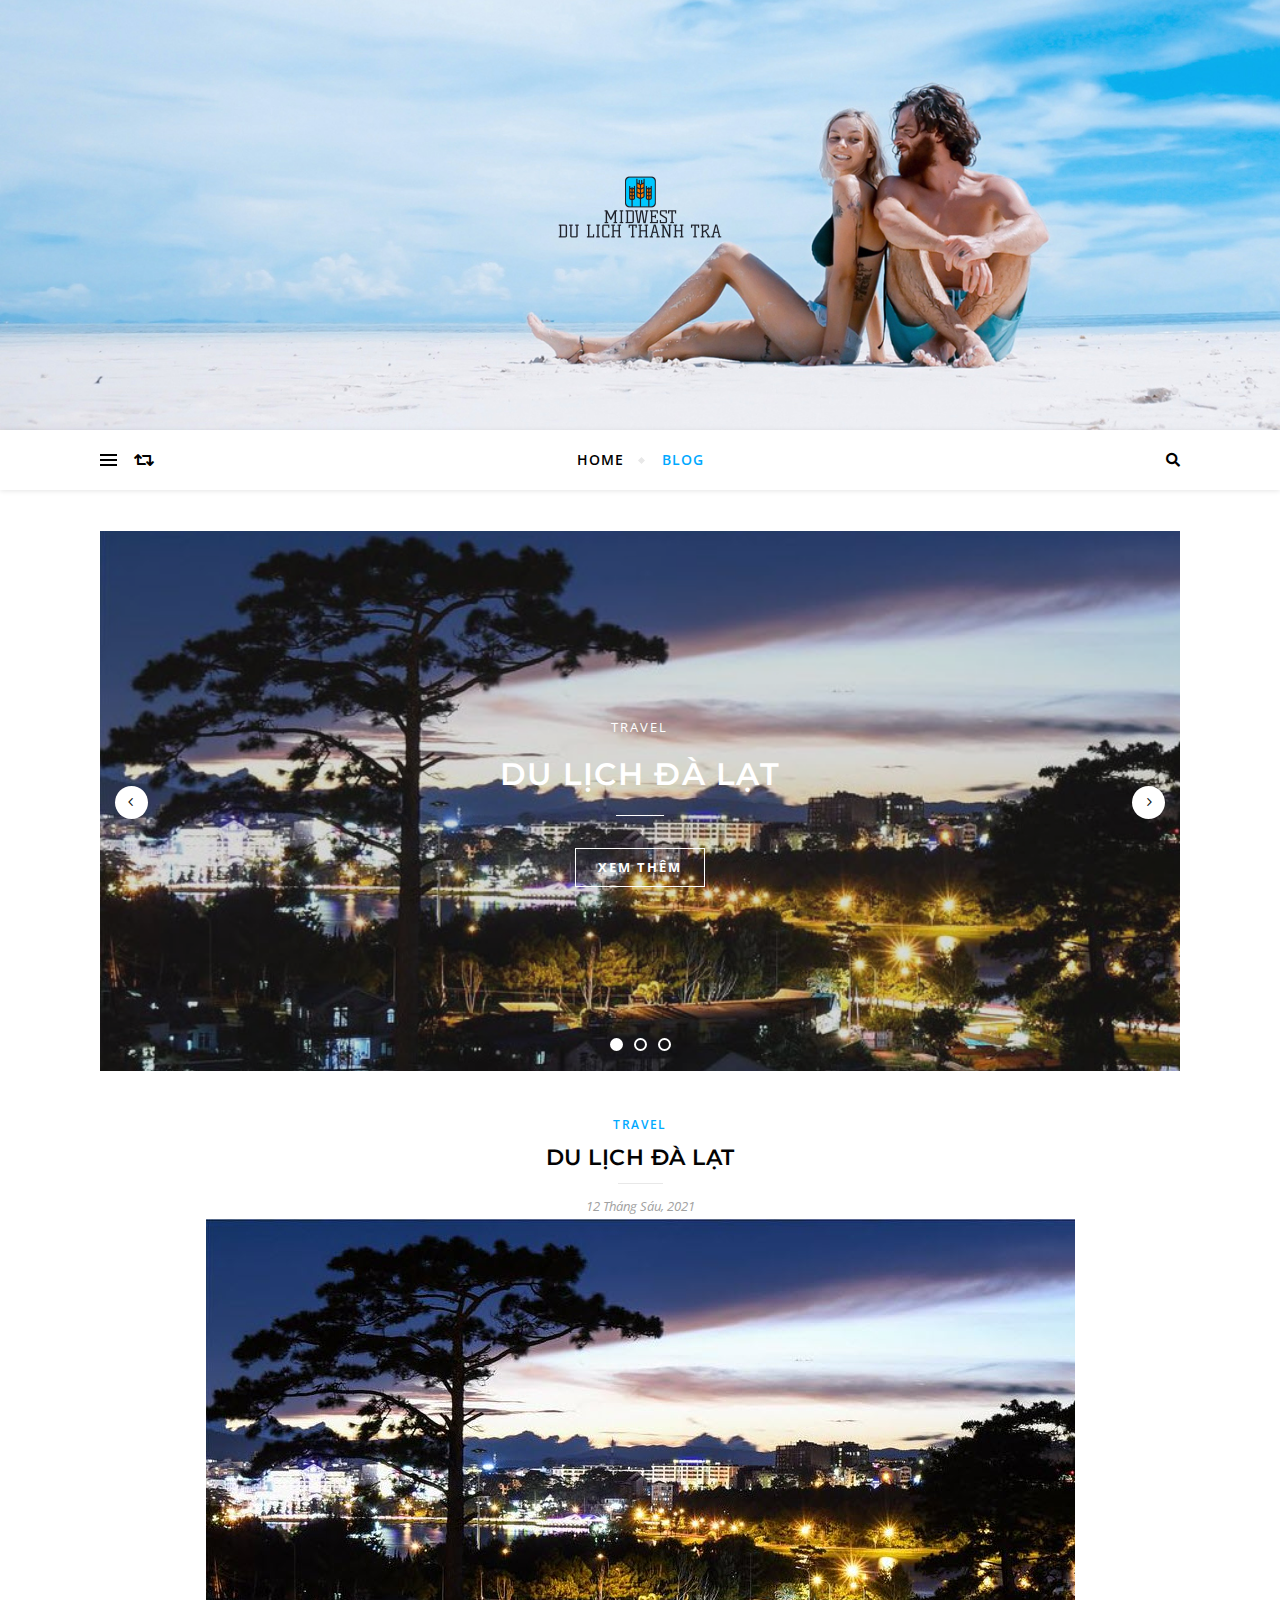
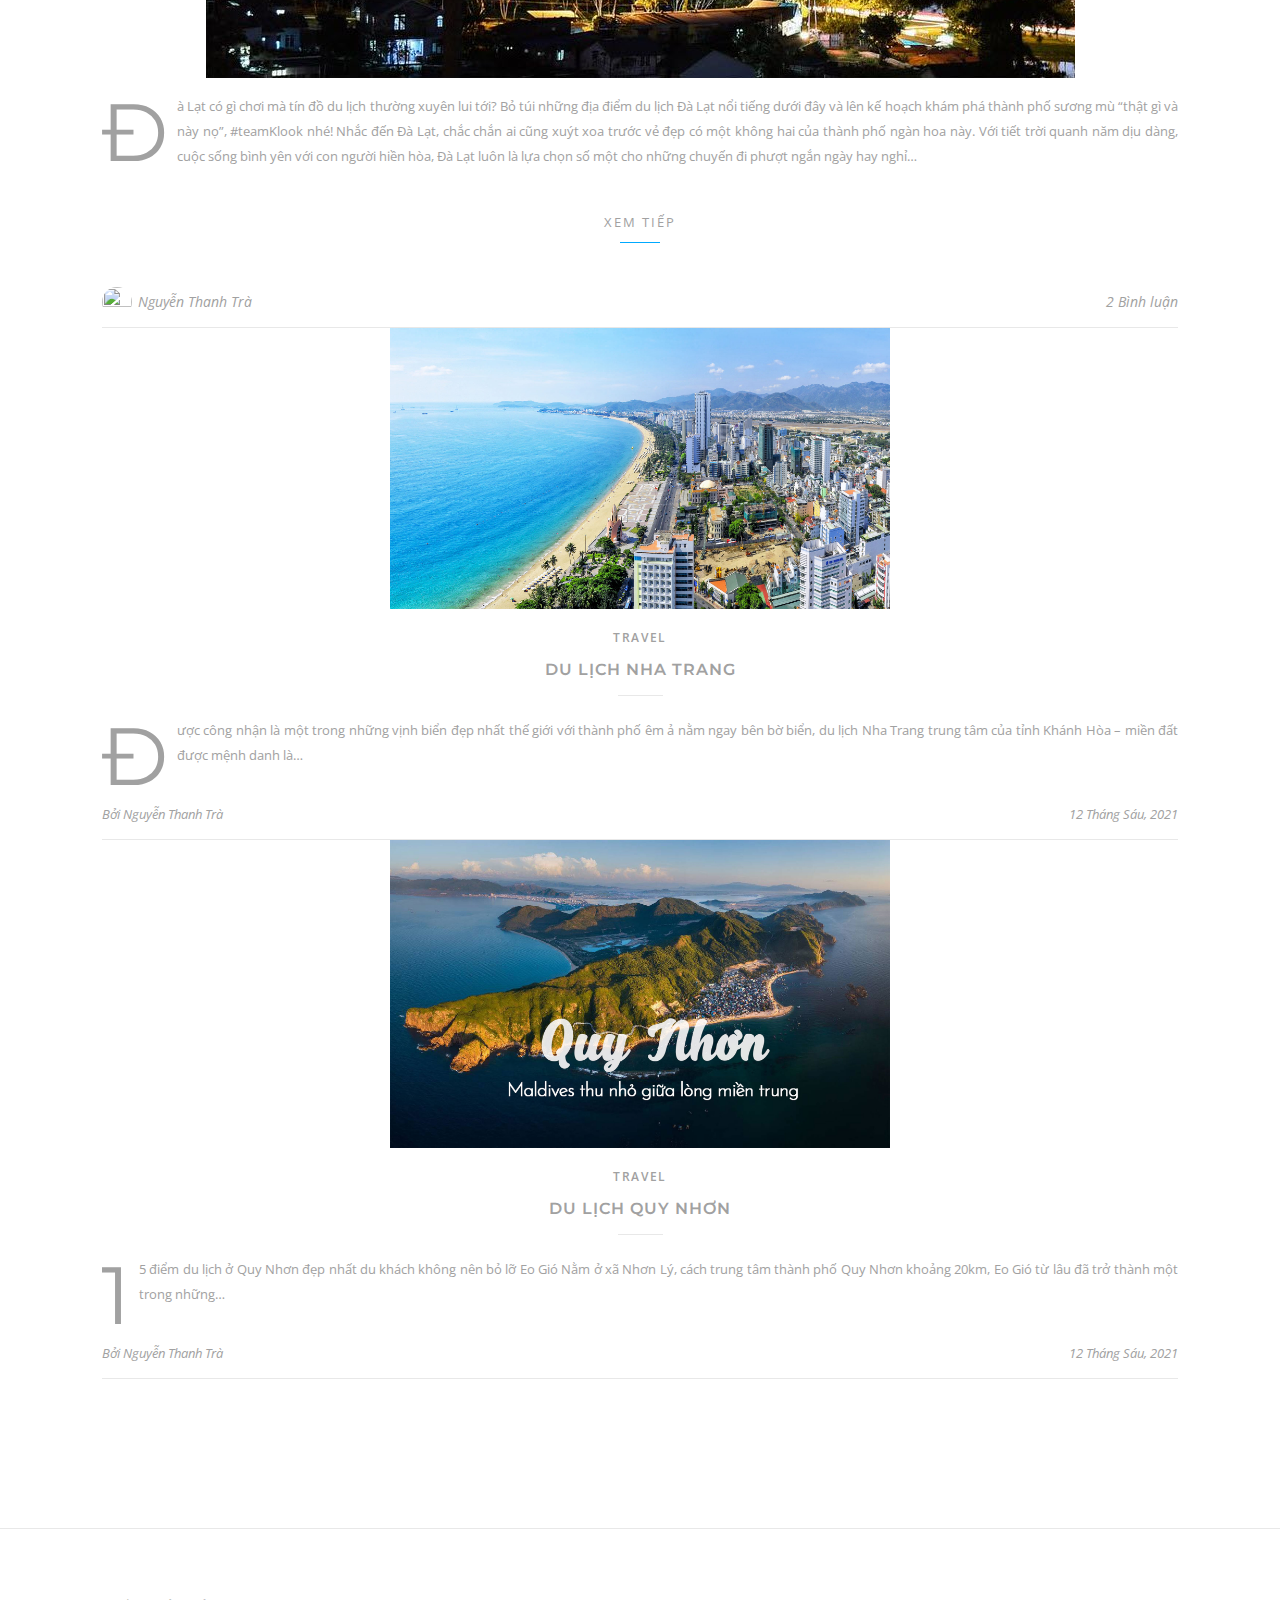
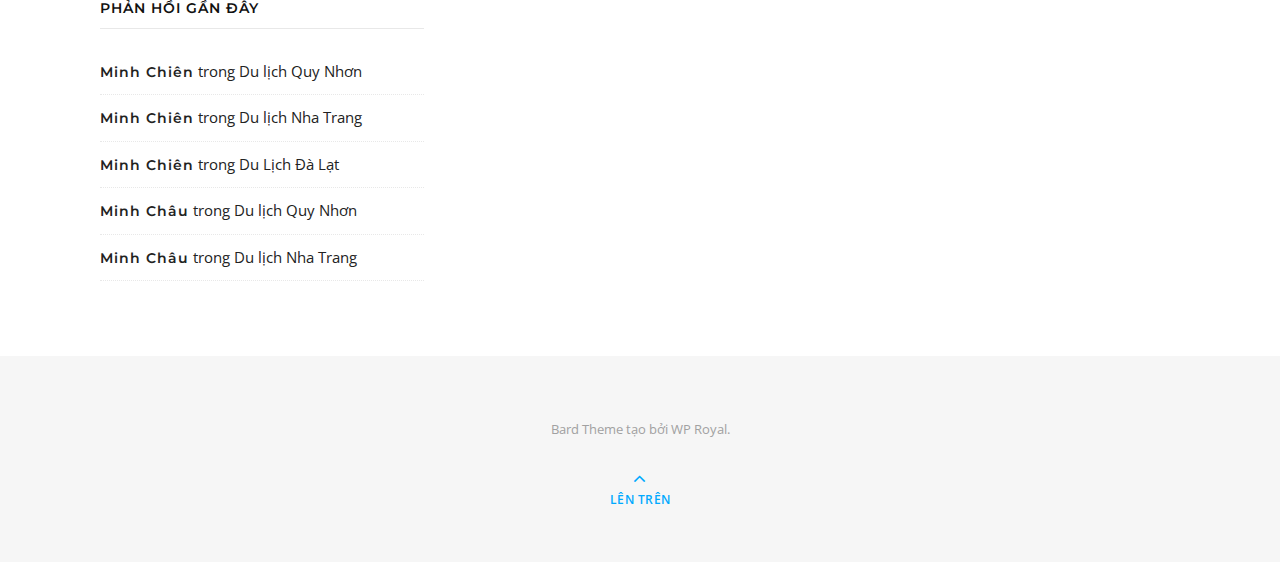
==== commit 2c3f7438: "update code" ====
--- a/blog/index.html
+++ b/blog/index.html
@@ -5,12 +5,12 @@
 	<meta name="viewport" content="width=device-width, initial-scale=1.0">
 	<link rel="profile" href="http://gmpg.org/xfn/11">
 
-<title>BLOG &#8211; Du Lịch Thanh Trà</title>
+<title>BLOG</title>
 <meta name="robots" content="max-image-preview:large">
 <link rel="dns-prefetch" href="//fonts.googleapis.com">
 <link rel="dns-prefetch" href="//s.w.org">
-<link rel="alternate" type="application/rss+xml" title="Dòng thông tin Du Lịch Thanh Trà &raquo;" href="https://nguyenthanhtra1901.github.io/dulich/feed/">
-<link rel="alternate" type="application/rss+xml" title="Dòng phản hồi Du Lịch Thanh Trà &raquo;" href="https://nguyenthanhtra1901.github.io/dulich/comments/feed/">
+<link rel="alternate" type="application/rss+xml" title="Dòng thông tin  &raquo;" href="https://nguyenthanhtra1901.github.io/dulich/feed/">
+<link rel="alternate" type="application/rss+xml" title="Dòng phản hồi  &raquo;" href="https://nguyenthanhtra1901.github.io/dulich/comments/feed/">
 		<script type="text/javascript">
 			window._wpemojiSettings = {"baseUrl":"https:\/\/s.w.org\/images\/core\/emoji\/13.0.1\/72x72\/","ext":".png","svgUrl":"https:\/\/s.w.org\/images\/core\/emoji\/13.0.1\/svg\/","svgExt":".svg","source":{"concatemoji":"https:\/\/nguyenthanhtra1901.github.io\/dulich\/wp-includes\/js\/wp-emoji-release.min.js?ver=5.7.2"}};
 			!function(e,a,t){var n,r,o,i=a.createElement("canvas"),p=i.getContext&&i.getContext("2d");function s(e,t){var a=String.fromCharCode;p.clearRect(0,0,i.width,i.height),p.fillText(a.apply(this,e),0,0);e=i.toDataURL();return p.clearRect(0,0,i.width,i.height),p.fillText(a.apply(this,t),0,0),e===i.toDataURL()}function c(e){var t=a.createElement("script");t.src=e,t.defer=t.type="text/javascript",a.getElementsByTagName("head")[0].appendChild(t)}for(o=Array("flag","emoji"),t.supports={everything:!0,everythingExceptFlag:!0},r=0;r<o.length;r++)t.supports[o[r]]=function(e){if(!p||!p.fillText)return!1;switch(p.textBaseline="top",p.font="600 32px Arial",e){case"flag":return s([127987,65039,8205,9895,65039],[127987,65039,8203,9895,65039])?!1:!s([55356,56826,55356,56819],[55356,56826,8203,55356,56819])&&!s([55356,57332,56128,56423,56128,56418,56128,56421,56128,56430,56128,56423,56128,56447],[55356,57332,8203,56128,56423,8203,56128,56418,8203,56128,56421,8203,56128,56430,8203,56128,56423,8203,56128,56447]);case"emoji":return!s([55357,56424,8205,55356,57212],[55357,56424,8203,55356,57212])}return!1}(o[r]),t.supports.everything=t.supports.everything&&t.supports[o[r]],"flag"!==o[r]&&(t.supports.everythingExceptFlag=t.supports.everythingExceptFlag&&t.supports[o[r]]);t.supports.everythingExceptFlag=t.supports.everythingExceptFlag&&!t.supports.flag,t.DOMReady=!1,t.readyCallback=function(){t.DOMReady=!0},t.supports.everything||(n=function(){t.readyCallback()},a.addEventListener?(a.addEventListener("DOMContentLoaded",n,!1),e.addEventListener("load",n,!1)):(e.attachEvent("onload",n),a.attachEvent("onreadystatechange",function(){"complete"===a.readyState&&t.readyCallback()})),(n=t.source||{}).concatemoji?c(n.concatemoji):n.wpemoji&&n.twemoji&&(c(n.twemoji),c(n.wpemoji)))}(window,document,window._wpemojiSettings);
@@ -44,7 +44,7 @@
 <link rel="EditURI" type="application/rsd+xml" title="RSD" href="https://nguyenthanhtra1901.github.io/dulich/xmlrpc.php?rsd">
 <link rel="wlwmanifest" type="application/wlwmanifest+xml" href="https://nguyenthanhtra1901.github.io/dulich/wp-includes/wlwmanifest.xml"> 
 <meta name="generator" content="WordPress 5.7.2">
-<style id="bard_dynamic_css">body {background-color: #ffffff;}#top-bar {background-color: #ffffff;}#top-bar a {color: #000000;}#top-bar a:hover,#top-bar li.current-menu-item > a,#top-bar li.current-menu-ancestor > a,#top-bar .sub-menu li.current-menu-item > a,#top-bar .sub-menu li.current-menu-ancestor> a {color: #00a9ff;}#top-menu .sub-menu,#top-menu .sub-menu a {background-color: #ffffff;border-color: rgba(0,0,0, 0.05);}.header-logo a,.site-description,.header-socials-icon {color: #111;}.site-description:before,.site-description:after {background: #111;}.header-logo a:hover,.header-socials-icon:hover {color: #111111;}.entry-header {background-color: #ffffff;}#main-nav {background-color: #ffffff;box-shadow: 0px 1px 5px rgba(0,0,0, 0.1);}#main-nav a,#main-nav i,#main-nav #s {color: #000000;}.main-nav-sidebar div span,.sidebar-alt-close-btn span,.btn-tooltip {background-color: #000000;}.btn-tooltip:before {border-top-color: #000000;}#main-nav a:hover,#main-nav i:hover,#main-nav li.current-menu-item > a,#main-nav li.current-menu-ancestor > a,#main-nav .sub-menu li.current-menu-item > a,#main-nav .sub-menu li.current-menu-ancestor > a {color: #00a9ff;}.main-nav-sidebar:hover div span {background-color: #00a9ff;}#main-menu .sub-menu,#main-menu .sub-menu a {background-color: #ffffff;border-color: rgba(0,0,0, 0.05);}#main-nav #s {background-color: #ffffff;}#main-nav #s::-webkit-input-placeholder { /* Chrome/Opera/Safari */color: rgba(0,0,0, 0.7);}#main-nav #s::-moz-placeholder { /* Firefox 19+ */color: rgba(0,0,0, 0.7);}#main-nav #s:-ms-input-placeholder { /* IE 10+ */color: rgba(0,0,0, 0.7);}#main-nav #s:-moz-placeholder { /* Firefox 18- */color: rgba(0,0,0, 0.7);}/* Background */.sidebar-alt,.main-content,.featured-slider-area,#featured-links,.page-content select,.page-content input,.page-content textarea {background-color: #ffffff;}.featured-link .cv-inner {border-color: rgba(255,255,255, 0.4);}.featured-link:hover .cv-inner {border-color: rgba(255,255,255, 0.8);}#featured-links h6 {background-color: #ffffff;color: #000000;}/* Text */.page-content,.page-content select,.page-content input,.page-content textarea,.page-content .post-author a,.page-content .bard-widget a,.page-content .comment-author {color: #464646;}/* Title */.page-content h1,.page-content h2,.page-content h3,.page-content h4,.page-content h5,.page-content h6,.page-content .post-title a,.page-content .post-author a,.page-content .author-description h3 a,.page-content .related-posts h5 a,.page-content .blog-pagination .previous-page a,.page-content .blog-pagination .next-page a,blockquote,.page-content .post-share a,.page-content .read-more a {color: #030303;}.widget_wysija .widget-title h4:after {background-color: #030303;}.page-content .read-more a:hover,.page-content .post-title a:hover {color: rgba(3,3,3, 0.75);}/* Meta */.page-content .post-author,.page-content .post-comments,.page-content .post-date,.page-content .post-meta,.page-content .post-meta a,.page-content .related-post-date,.page-content .comment-meta a,.page-content .author-share a,.page-content .post-tags a,.page-content .tagcloud a,.widget_categories li,.widget_archive li,.ahse-subscribe-box p,.rpwwt-post-author,.rpwwt-post-categories,.rpwwt-post-date,.rpwwt-post-comments-number,.copyright-info,#page-footer .copyright-info a,.footer-menu-container,#page-footer .footer-menu-container a,.single-navigation span,.comment-notes {color: #a1a1a1;}.page-content input::-webkit-input-placeholder { /* Chrome/Opera/Safari */color: #a1a1a1;}.page-content input::-moz-placeholder { /* Firefox 19+ */color: #a1a1a1;}.page-content input:-ms-input-placeholder { /* IE 10+ */color: #a1a1a1;}.page-content input:-moz-placeholder { /* Firefox 18- */color: #a1a1a1;}/* Accent */a,.post-categories,#page-wrap .bard-widget.widget_text a,.scrolltop,.required {color: #00a9ff;}/* Disable TMP.page-content .elementor a,.page-content .elementor a:hover {color: inherit;}*/.ps-container > .ps-scrollbar-y-rail > .ps-scrollbar-y,.read-more a:after {background: #00a9ff;}a:hover,.scrolltop:hover {color: rgba(0,169,255, 0.8);}blockquote {border-color: #00a9ff;}.widget-title h4 {border-top-color: #00a9ff;}/* Selection */::-moz-selection {color: #ffffff;background: #00a9ff;}::selection {color: #ffffff;background: #00a9ff;}/* Border */.page-content .post-footer,.blog-list-style,.page-content .author-description,.page-content .related-posts,.page-content .entry-comments,.page-content .bard-widget li,.page-content #wp-calendar,.page-content #wp-calendar caption,.page-content #wp-calendar tbody td,.page-content .widget_nav_menu li a,.page-content .tagcloud a,.page-content select,.page-content input,.page-content textarea,.post-tags a,.gallery-caption,.wp-caption-text,table tr,table th,table td,pre,.single-navigation {border-color: #e8e8e8;}#main-menu > li:after,.border-divider,hr {background-color: #e8e8e8;}/* Buttons */.widget_search .svg-fa-wrap,.widget_search #searchsubmit,.wp-block-search button,.page-content .submit,.page-content .blog-pagination.numeric a,.page-content .post-password-form input[type="submit"],.page-content .wpcf7 [type="submit"] {color: #ffffff;background-color: #333333;}.page-content .submit:hover,.page-content .blog-pagination.numeric a:hover,.page-content .blog-pagination.numeric span,.page-content .bard-subscribe-box input[type="submit"],.page-content .widget_wysija input[type="submit"],.page-content .post-password-form input[type="submit"]:hover,.page-content .wpcf7 [type="submit"]:hover {color: #ffffff;background-color: #00a9ff;}/* Image Overlay */.image-overlay,#infscr-loading,.page-content h4.image-overlay {color: #ffffff;background-color: rgba(73,73,73, 0.2);}.image-overlay a,.post-slider .prev-arrow,.post-slider .next-arrow,.page-content .image-overlay a,#featured-slider .slider-dots {color: #ffffff;}.slide-caption {background: rgba(255,255,255, 0.95);}#featured-slider .prev-arrow,#featured-slider .next-arrow,#featured-slider .slick-active,.slider-title:after {background: #ffffff;}.footer-socials,.footer-widgets {background: #ffffff;}.instagram-title {background: rgba(255,255,255, 0.85);}#page-footer,#page-footer a,#page-footer select,#page-footer input,#page-footer textarea {color: #222222;}#page-footer #s::-webkit-input-placeholder { /* Chrome/Opera/Safari */color: #222222;}#page-footer #s::-moz-placeholder { /* Firefox 19+ */color: #222222;}#page-footer #s:-ms-input-placeholder { /* IE 10+ */color: #222222;}#page-footer #s:-moz-placeholder { /* Firefox 18- */color: #222222;}/* Title */#page-footer h1,#page-footer h2,#page-footer h3,#page-footer h4,#page-footer h5,#page-footer h6,#page-footer .footer-socials a{color: #111111;}#page-footer a:hover {color: #00a9ff;}/* Border */#page-footer a,#page-footer .bard-widget li,#page-footer #wp-calendar,#page-footer #wp-calendar caption,#page-footer #wp-calendar tbody td,#page-footer .widget_nav_menu li a,#page-footer select,#page-footer input,#page-footer textarea,#page-footer .widget-title h4:before,#page-footer .widget-title h4:after,.alt-widget-title,.footer-widgets {border-color: #e8e8e8;}.sticky,.footer-copyright,.bard-widget.widget_wysija {background-color: #f6f6f6;}.bard-preloader-wrap {background-color: #ffffff;}.boxed-wrapper {max-width: 1160px;}.sidebar-alt {max-width: 340px;left: -340px; padding: 85px 35px 0px;}.sidebar-left,.sidebar-right {width: 302px;}.main-container {width: calc(100% - 302px);width: -webkit-calc(100% - 302px);}#top-bar > div,#main-nav > div,#featured-links,.main-content,.page-footer-inner,.featured-slider-area.boxed-wrapper {padding-left: 40px;padding-right: 40px;}.bard-instagram-widget #sb_instagram {max-width: none !important;}.bard-instagram-widget #sbi_images {display: -webkit-box;display: -ms-flexbox;display: flex;}.bard-instagram-widget #sbi_images .sbi_photo {height: auto !important;}.bard-instagram-widget #sbi_images .sbi_photo img {display: block !important;}.bard-widget #sbi_images .sbi_photo {height: auto !important;}.bard-widget #sbi_images .sbi_photo img {display: block !important;}@media screen and ( max-width: 979px ) {.top-bar-socials {float: none !important;}.top-bar-socials a {line-height: 40px !important;}}.entry-header {height: 450px;background-image: url(https://nguyenthanhtra1901.github.io/dulich/wp-content/themes/bard/assets/images/header_bg.jpg);background-size: cover;}.entry-header {background-position: center center;}.logo-img {max-width: 500px;}#main-nav {text-align: center;}.main-nav-icons {position: absolute;top: 0px;right: 40px;z-index: 2;}.main-nav-buttons {position: absolute;top: 0px;left: 40px;z-index: 1;}#featured-links .featured-link {margin-right: 25px;}#featured-links .featured-link:last-of-type {margin-right: 0;}#featured-links .featured-link {width: calc( (100% - -25px) / 0 - 1px);width: -webkit-calc( (100% - -25px) / 0- 1px);}.featured-link:nth-child(1) .cv-inner {display: none;}.featured-link:nth-child(2) .cv-inner {display: none;}.featured-link:nth-child(3) .cv-inner {display: none;}.blog-grid > li {display: inline-block;vertical-align: top;margin-right: 32px;margin-bottom: 35px;}.blog-grid > li.blog-grid-style {width: calc((100% - 32px ) /2 - 1px);width: -webkit-calc((100% - 32px ) /2 - 1px);}@media screen and ( min-width: 979px ) {.blog-grid > .blog-list-style:nth-last-of-type(-n+1) {margin-bottom: 0;}.blog-grid > .blog-grid-style:nth-last-of-type(-n+2) { margin-bottom: 0;}}@media screen and ( max-width: 640px ) {.blog-grid > li:nth-last-of-type(-n+1) {margin-bottom: 0;}}.blog-grid > li:nth-of-type(2n+1) {margin-right: 0;}.sidebar-right {padding-left: 32px;}.blog-classic-style .post-content > p:first-of-type:first-letter,.single .post-content > p:not(.wp-block-tag-cloud):first-of-type:first-letter,article.page .post-content > p:first-child:first-letter {float: left;margin: 6px 9px 0 -1px;font-family: 'Montserrat';font-weight: normal;font-style: normal;font-size: 81px;line-height: 65px;text-align: center;text-transform: uppercase;}@-moz-document url-prefix() {.blog-classic-style .post-content > p:first-of-type:first-letter,.single .post-content > p:not(.wp-block-tag-cloud):first-of-type:first-letter,article.page .post-content > p:first-child:first-letter {margin-top: 10px !important;}}@media screen and ( max-width: 768px ) {#featured-links {display: none;}}@media screen and ( max-width: 640px ) {.related-posts {display: none;}}.header-logo a {font-family: 'Arizonia';}#top-menu li a {font-family: 'Open Sans';}#main-menu li a {font-family: 'Open Sans';}#mobile-menu li {font-family: 'Open Sans';}#top-menu li a,#main-menu li a,#mobile-menu li {text-transform: uppercase;}.footer-widgets .page-footer-inner > .bard-widget {width: 30%;margin-right: 5%;}.footer-widgets .page-footer-inner > .bard-widget:nth-child(3n+3) {margin-right: 0;}.footer-widgets .page-footer-inner > .bard-widget:nth-child(3n+4) {clear: both;}.woocommerce div.product .stock,.woocommerce div.product p.price,.woocommerce div.product span.price,.woocommerce ul.products li.product .price,.woocommerce-Reviews .woocommerce-review__author,.woocommerce form .form-row .required,.woocommerce form .form-row.woocommerce-invalid label,.woocommerce .page-content div.product .woocommerce-tabs ul.tabs li a {color: #464646;}.woocommerce a.remove:hover {color: #464646 !important;}.woocommerce a.remove,.woocommerce .product_meta,.page-content .woocommerce-breadcrumb,.page-content .woocommerce-review-link,.page-content .woocommerce-breadcrumb a,.page-content .woocommerce-MyAccount-navigation-link a,.woocommerce .woocommerce-info:before,.woocommerce .page-content .woocommerce-result-count,.woocommerce-page .page-content .woocommerce-result-count,.woocommerce-Reviews .woocommerce-review__published-date,.woocommerce .product_list_widget .quantity,.woocommerce .widget_products .amount,.woocommerce .widget_price_filter .price_slider_amount,.woocommerce .widget_recently_viewed_products .amount,.woocommerce .widget_top_rated_products .amount,.woocommerce .widget_recent_reviews .reviewer {color: #a1a1a1;}.woocommerce a.remove {color: #a1a1a1 !important;}p.demo_store,.woocommerce-store-notice,.woocommerce span.onsale { background-color: #00a9ff;}.woocommerce .star-rating::before,.woocommerce .star-rating span::before,.woocommerce .page-content ul.products li.product .button,.page-content .woocommerce ul.products li.product .button,.page-content .woocommerce-MyAccount-navigation-link.is-active a,.page-content .woocommerce-MyAccount-navigation-link a:hover,.woocommerce-message::before { color: #00a9ff;}.woocommerce form.login,.woocommerce form.register,.woocommerce-account fieldset,.woocommerce form.checkout_coupon,.woocommerce .woocommerce-info,.woocommerce .woocommerce-error,.woocommerce .woocommerce-message,.woocommerce .widget_shopping_cart .total,.woocommerce.widget_shopping_cart .total,.woocommerce-Reviews .comment_container,.woocommerce-cart #payment ul.payment_methods,#add_payment_method #payment ul.payment_methods,.woocommerce-checkout #payment ul.payment_methods,.woocommerce div.product .woocommerce-tabs ul.tabs::before,.woocommerce div.product .woocommerce-tabs ul.tabs::after,.woocommerce div.product .woocommerce-tabs ul.tabs li,.woocommerce .woocommerce-MyAccount-navigation-link,.select2-container--default .select2-selection--single {border-color: #e8e8e8;}.woocommerce-cart #payment,#add_payment_method #payment,.woocommerce-checkout #payment,.woocommerce .woocommerce-info,.woocommerce .woocommerce-error,.woocommerce .woocommerce-message,.woocommerce div.product .woocommerce-tabs ul.tabs li {background-color: rgba(232,232,232, 0.3);}.woocommerce-cart #payment div.payment_box::before,#add_payment_method #payment div.payment_box::before,.woocommerce-checkout #payment div.payment_box::before {border-color: rgba(232,232,232, 0.5);}.woocommerce-cart #payment div.payment_box,#add_payment_method #payment div.payment_box,.woocommerce-checkout #payment div.payment_box {background-color: rgba(232,232,232, 0.5);}.page-content .woocommerce input.button,.page-content .woocommerce a.button,.page-content .woocommerce a.button.alt,.page-content .woocommerce button.button.alt,.page-content .woocommerce input.button.alt,.page-content .woocommerce #respond input#submit.alt,.woocommerce .page-content .widget_product_search input[type="submit"],.woocommerce .page-content .woocommerce-message .button,.woocommerce .page-content a.button.alt,.woocommerce .page-content button.button.alt,.woocommerce .page-content #respond input#submit,.woocommerce .page-content .widget_price_filter .button,.woocommerce .page-content .woocommerce-message .button,.woocommerce-page .page-content .woocommerce-message .button {color: #ffffff;background-color: #333333;}.page-content .woocommerce input.button:hover,.page-content .woocommerce a.button:hover,.page-content .woocommerce a.button.alt:hover,.page-content .woocommerce button.button.alt:hover,.page-content .woocommerce input.button.alt:hover,.page-content .woocommerce #respond input#submit.alt:hover,.woocommerce .page-content .woocommerce-message .button:hover,.woocommerce .page-content a.button.alt:hover,.woocommerce .page-content button.button.alt:hover,.woocommerce .page-content #respond input#submit:hover,.woocommerce .page-content .widget_price_filter .button:hover,.woocommerce .page-content .woocommerce-message .button:hover,.woocommerce-page .page-content .woocommerce-message .button:hover {color: #ffffff;background-color: #00a9ff;}#loadFacebookG{width:35px;height:35px;display:block;position:relative;margin:auto}.facebook_blockG{background-color:#00a9ff;border:1px solid #00a9ff;float:left;height:25px;margin-left:2px;width:7px;opacity:.1;animation-name:bounceG;-o-animation-name:bounceG;-ms-animation-name:bounceG;-webkit-animation-name:bounceG;-moz-animation-name:bounceG;animation-duration:1.235s;-o-animation-duration:1.235s;-ms-animation-duration:1.235s;-webkit-animation-duration:1.235s;-moz-animation-duration:1.235s;animation-iteration-count:infinite;-o-animation-iteration-count:infinite;-ms-animation-iteration-count:infinite;-webkit-animation-iteration-count:infinite;-moz-animation-iteration-count:infinite;animation-direction:normal;-o-animation-direction:normal;-ms-animation-direction:normal;-webkit-animation-direction:normal;-moz-animation-direction:normal;transform:scale(0.7);-o-transform:scale(0.7);-ms-transform:scale(0.7);-webkit-transform:scale(0.7);-moz-transform:scale(0.7)}#blockG_1{animation-delay:.3695s;-o-animation-delay:.3695s;-ms-animation-delay:.3695s;-webkit-animation-delay:.3695s;-moz-animation-delay:.3695s}#blockG_2{animation-delay:.496s;-o-animation-delay:.496s;-ms-animation-delay:.496s;-webkit-animation-delay:.496s;-moz-animation-delay:.496s}#blockG_3{animation-delay:.6125s;-o-animation-delay:.6125s;-ms-animation-delay:.6125s;-webkit-animation-delay:.6125s;-moz-animation-delay:.6125s}@keyframes bounceG{0%{transform:scale(1.2);opacity:1}100%{transform:scale(0.7);opacity:.1}}@-o-keyframes bounceG{0%{-o-transform:scale(1.2);opacity:1}100%{-o-transform:scale(0.7);opacity:.1}}@-ms-keyframes bounceG{0%{-ms-transform:scale(1.2);opacity:1}100%{-ms-transform:scale(0.7);opacity:.1}}@-webkit-keyframes bounceG{0%{-webkit-transform:scale(1.2);opacity:1}100%{-webkit-transform:scale(0.7);opacity:.1}}@-moz-keyframes bounceG{0%{-moz-transform:scale(1.2);opacity:1}100%{-moz-transform:scale(0.7);opacity:.1}}</style>
+<style id="bard_dynamic_css">body {background-color: #ffffff;}#top-bar {background-color: #ffffff;}#top-bar a {color: #000000;}#top-bar a:hover,#top-bar li.current-menu-item > a,#top-bar li.current-menu-ancestor > a,#top-bar .sub-menu li.current-menu-item > a,#top-bar .sub-menu li.current-menu-ancestor> a {color: #00a9ff;}#top-menu .sub-menu,#top-menu .sub-menu a {background-color: #ffffff;border-color: rgba(0,0,0, 0.05);}.header-logo a,.site-description,.header-socials-icon {color: #111;}.site-description:before,.site-description:after {background: #111;}.header-logo a:hover,.header-socials-icon:hover {color: #111111;}.entry-header {background-color: #ffffff;}#main-nav {background-color: #ffffff;box-shadow: 0px 1px 5px rgba(0,0,0, 0.1);}#main-nav a,#main-nav i,#main-nav #s {color: #000000;}.main-nav-sidebar div span,.sidebar-alt-close-btn span,.btn-tooltip {background-color: #000000;}.btn-tooltip:before {border-top-color: #000000;}#main-nav a:hover,#main-nav i:hover,#main-nav li.current-menu-item > a,#main-nav li.current-menu-ancestor > a,#main-nav .sub-menu li.current-menu-item > a,#main-nav .sub-menu li.current-menu-ancestor > a {color: #00a9ff;}.main-nav-sidebar:hover div span {background-color: #00a9ff;}#main-menu .sub-menu,#main-menu .sub-menu a {background-color: #ffffff;border-color: rgba(0,0,0, 0.05);}#main-nav #s {background-color: #ffffff;}#main-nav #s::-webkit-input-placeholder { /* Chrome/Opera/Safari */color: rgba(0,0,0, 0.7);}#main-nav #s::-moz-placeholder { /* Firefox 19+ */color: rgba(0,0,0, 0.7);}#main-nav #s:-ms-input-placeholder { /* IE 10+ */color: rgba(0,0,0, 0.7);}#main-nav #s:-moz-placeholder { /* Firefox 18- */color: rgba(0,0,0, 0.7);}/* Background */.sidebar-alt,.main-content,.featured-slider-area,#featured-links,.page-content select,.page-content input,.page-content textarea {background-color: #ffffff;}.featured-link .cv-inner {border-color: rgba(255,255,255, 0.4);}.featured-link:hover .cv-inner {border-color: rgba(255,255,255, 0.8);}#featured-links h6 {background-color: #ffffff;color: #000000;}/* Text */.page-content,.page-content select,.page-content input,.page-content textarea,.page-content .post-author a,.page-content .bard-widget a,.page-content .comment-author {color: #464646;}/* Title */.page-content h1,.page-content h2,.page-content h3,.page-content h4,.page-content h5,.page-content h6,.page-content .post-title a,.page-content .post-author a,.page-content .author-description h3 a,.page-content .related-posts h5 a,.page-content .blog-pagination .previous-page a,.page-content .blog-pagination .next-page a,blockquote,.page-content .post-share a,.page-content .read-more a {color: #030303;}.widget_wysija .widget-title h4:after {background-color: #030303;}.page-content .read-more a:hover,.page-content .post-title a:hover {color: rgba(3,3,3, 0.75);}/* Meta */.page-content .post-author,.page-content .post-comments,.page-content .post-date,.page-content .post-meta,.page-content .post-meta a,.page-content .related-post-date,.page-content .comment-meta a,.page-content .author-share a,.page-content .post-tags a,.page-content .tagcloud a,.widget_categories li,.widget_archive li,.ahse-subscribe-box p,.rpwwt-post-author,.rpwwt-post-categories,.rpwwt-post-date,.rpwwt-post-comments-number,.copyright-info,#page-footer .copyright-info a,.footer-menu-container,#page-footer .footer-menu-container a,.single-navigation span,.comment-notes {color: #a1a1a1;}.page-content input::-webkit-input-placeholder { /* Chrome/Opera/Safari */color: #a1a1a1;}.page-content input::-moz-placeholder { /* Firefox 19+ */color: #a1a1a1;}.page-content input:-ms-input-placeholder { /* IE 10+ */color: #a1a1a1;}.page-content input:-moz-placeholder { /* Firefox 18- */color: #a1a1a1;}/* Accent */a,.post-categories,#page-wrap .bard-widget.widget_text a,.scrolltop,.required {color: #00a9ff;}/* Disable TMP.page-content .elementor a,.page-content .elementor a:hover {color: inherit;}*/.ps-container > .ps-scrollbar-y-rail > .ps-scrollbar-y,.read-more a:after {background: #00a9ff;}a:hover,.scrolltop:hover {color: rgba(0,169,255, 0.8);}blockquote {border-color: #00a9ff;}.widget-title h4 {border-top-color: #00a9ff;}/* Selection */::-moz-selection {color: #ffffff;background: #00a9ff;}::selection {color: #ffffff;background: #00a9ff;}/* Border */.page-content .post-footer,.blog-list-style,.page-content .author-description,.page-content .related-posts,.page-content .entry-comments,.page-content .bard-widget li,.page-content #wp-calendar,.page-content #wp-calendar caption,.page-content #wp-calendar tbody td,.page-content .widget_nav_menu li a,.page-content .tagcloud a,.page-content select,.page-content input,.page-content textarea,.post-tags a,.gallery-caption,.wp-caption-text,table tr,table th,table td,pre,.single-navigation {border-color: #e8e8e8;}#main-menu > li:after,.border-divider,hr {background-color: #e8e8e8;}/* Buttons */.widget_search .svg-fa-wrap,.widget_search #searchsubmit,.wp-block-search button,.page-content .submit,.page-content .blog-pagination.numeric a,.page-content .post-password-form input[type="submit"],.page-content .wpcf7 [type="submit"] {color: #ffffff;background-color: #333333;}.page-content .submit:hover,.page-content .blog-pagination.numeric a:hover,.page-content .blog-pagination.numeric span,.page-content .bard-subscribe-box input[type="submit"],.page-content .widget_wysija input[type="submit"],.page-content .post-password-form input[type="submit"]:hover,.page-content .wpcf7 [type="submit"]:hover {color: #ffffff;background-color: #00a9ff;}/* Image Overlay */.image-overlay,#infscr-loading,.page-content h4.image-overlay {color: #ffffff;background-color: rgba(73,73,73, 0.2);}.image-overlay a,.post-slider .prev-arrow,.post-slider .next-arrow,.page-content .image-overlay a,#featured-slider .slider-dots {color: #ffffff;}.slide-caption {background: rgba(255,255,255, 0.95);}#featured-slider .prev-arrow,#featured-slider .next-arrow,#featured-slider .slick-active,.slider-title:after {background: #ffffff;}.footer-socials,.footer-widgets {background: #ffffff;}.instagram-title {background: rgba(255,255,255, 0.85);}#page-footer,#page-footer a,#page-footer select,#page-footer input,#page-footer textarea {color: #222222;}#page-footer #s::-webkit-input-placeholder { /* Chrome/Opera/Safari */color: #222222;}#page-footer #s::-moz-placeholder { /* Firefox 19+ */color: #222222;}#page-footer #s:-ms-input-placeholder { /* IE 10+ */color: #222222;}#page-footer #s:-moz-placeholder { /* Firefox 18- */color: #222222;}/* Title */#page-footer h1,#page-footer h2,#page-footer h3,#page-footer h4,#page-footer h5,#page-footer h6,#page-footer .footer-socials a{color: #111111;}#page-footer a:hover {color: #00a9ff;}/* Border */#page-footer a,#page-footer .bard-widget li,#page-footer #wp-calendar,#page-footer #wp-calendar caption,#page-footer #wp-calendar tbody td,#page-footer .widget_nav_menu li a,#page-footer select,#page-footer input,#page-footer textarea,#page-footer .widget-title h4:before,#page-footer .widget-title h4:after,.alt-widget-title,.footer-widgets {border-color: #e8e8e8;}.sticky,.footer-copyright,.bard-widget.widget_wysija {background-color: #f6f6f6;}.bard-preloader-wrap {background-color: #ffffff;}.boxed-wrapper {max-width: 1160px;}.sidebar-alt {max-width: 340px;left: -340px; padding: 85px 35px 0px;}.sidebar-left,.sidebar-right {width: 302px;}.main-container {width: 100%;}#top-bar > div,#main-nav > div,#featured-links,.main-content,.page-footer-inner,.featured-slider-area.boxed-wrapper {padding-left: 40px;padding-right: 40px;}.bard-instagram-widget #sb_instagram {max-width: none !important;}.bard-instagram-widget #sbi_images {display: -webkit-box;display: -ms-flexbox;display: flex;}.bard-instagram-widget #sbi_images .sbi_photo {height: auto !important;}.bard-instagram-widget #sbi_images .sbi_photo img {display: block !important;}.bard-widget #sbi_images .sbi_photo {height: auto !important;}.bard-widget #sbi_images .sbi_photo img {display: block !important;}@media screen and ( max-width: 979px ) {.top-bar-socials {float: none !important;}.top-bar-socials a {line-height: 40px !important;}}.entry-header {height: 450px;background-image: url(https://nguyenthanhtra1901.github.io/dulich/wp-content/themes/bard/assets/images/header_bg.jpg);background-size: cover;}.entry-header {background-position: center center;}.logo-img {max-width: 500px;}#main-nav {text-align: center;}.main-nav-icons {position: absolute;top: 0px;right: 40px;z-index: 2;}.main-nav-buttons {position: absolute;top: 0px;left: 40px;z-index: 1;}#featured-links .featured-link {margin-right: 25px;}#featured-links .featured-link:last-of-type {margin-right: 0;}#featured-links .featured-link {width: calc( (100% - -25px) / 0 - 1px);width: -webkit-calc( (100% - -25px) / 0- 1px);}.featured-link:nth-child(1) .cv-inner {display: none;}.featured-link:nth-child(2) .cv-inner {display: none;}.featured-link:nth-child(3) .cv-inner {display: none;}.blog-grid > li {display: inline-block;vertical-align: top;margin-right: 32px;margin-bottom: 35px;}.blog-grid > li.blog-grid-style {width: calc((100% - 32px ) /2 - 1px);width: -webkit-calc((100% - 32px ) /2 - 1px);}@media screen and ( min-width: 979px ) {.blog-grid > .blog-list-style:nth-last-of-type(-n+1) {margin-bottom: 0;}.blog-grid > .blog-grid-style:nth-last-of-type(-n+2) { margin-bottom: 0;}}@media screen and ( max-width: 640px ) {.blog-grid > li:nth-last-of-type(-n+1) {margin-bottom: 0;}}.blog-grid > li:nth-of-type(2n+1) {margin-right: 0;}.blog-classic-style .post-content > p:first-of-type:first-letter,.single .post-content > p:not(.wp-block-tag-cloud):first-of-type:first-letter,article.page .post-content > p:first-child:first-letter {float: left;margin: 6px 9px 0 -1px;font-family: 'Montserrat';font-weight: normal;font-style: normal;font-size: 81px;line-height: 65px;text-align: center;text-transform: uppercase;}@-moz-document url-prefix() {.blog-classic-style .post-content > p:first-of-type:first-letter,.single .post-content > p:not(.wp-block-tag-cloud):first-of-type:first-letter,article.page .post-content > p:first-child:first-letter {margin-top: 10px !important;}}@media screen and ( max-width: 768px ) {#featured-links {display: none;}}@media screen and ( max-width: 640px ) {.related-posts {display: none;}}.header-logo a {font-family: 'Arizonia';}#top-menu li a {font-family: 'Open Sans';}#main-menu li a {font-family: 'Open Sans';}#mobile-menu li {font-family: 'Open Sans';}#top-menu li a,#main-menu li a,#mobile-menu li {text-transform: uppercase;}.footer-widgets .page-footer-inner > .bard-widget {width: 30%;margin-right: 5%;}.footer-widgets .page-footer-inner > .bard-widget:nth-child(3n+3) {margin-right: 0;}.footer-widgets .page-footer-inner > .bard-widget:nth-child(3n+4) {clear: both;}.woocommerce div.product .stock,.woocommerce div.product p.price,.woocommerce div.product span.price,.woocommerce ul.products li.product .price,.woocommerce-Reviews .woocommerce-review__author,.woocommerce form .form-row .required,.woocommerce form .form-row.woocommerce-invalid label,.woocommerce .page-content div.product .woocommerce-tabs ul.tabs li a {color: #464646;}.woocommerce a.remove:hover {color: #464646 !important;}.woocommerce a.remove,.woocommerce .product_meta,.page-content .woocommerce-breadcrumb,.page-content .woocommerce-review-link,.page-content .woocommerce-breadcrumb a,.page-content .woocommerce-MyAccount-navigation-link a,.woocommerce .woocommerce-info:before,.woocommerce .page-content .woocommerce-result-count,.woocommerce-page .page-content .woocommerce-result-count,.woocommerce-Reviews .woocommerce-review__published-date,.woocommerce .product_list_widget .quantity,.woocommerce .widget_products .amount,.woocommerce .widget_price_filter .price_slider_amount,.woocommerce .widget_recently_viewed_products .amount,.woocommerce .widget_top_rated_products .amount,.woocommerce .widget_recent_reviews .reviewer {color: #a1a1a1;}.woocommerce a.remove {color: #a1a1a1 !important;}p.demo_store,.woocommerce-store-notice,.woocommerce span.onsale { background-color: #00a9ff;}.woocommerce .star-rating::before,.woocommerce .star-rating span::before,.woocommerce .page-content ul.products li.product .button,.page-content .woocommerce ul.products li.product .button,.page-content .woocommerce-MyAccount-navigation-link.is-active a,.page-content .woocommerce-MyAccount-navigation-link a:hover,.woocommerce-message::before { color: #00a9ff;}.woocommerce form.login,.woocommerce form.register,.woocommerce-account fieldset,.woocommerce form.checkout_coupon,.woocommerce .woocommerce-info,.woocommerce .woocommerce-error,.woocommerce .woocommerce-message,.woocommerce .widget_shopping_cart .total,.woocommerce.widget_shopping_cart .total,.woocommerce-Reviews .comment_container,.woocommerce-cart #payment ul.payment_methods,#add_payment_method #payment ul.payment_methods,.woocommerce-checkout #payment ul.payment_methods,.woocommerce div.product .woocommerce-tabs ul.tabs::before,.woocommerce div.product .woocommerce-tabs ul.tabs::after,.woocommerce div.product .woocommerce-tabs ul.tabs li,.woocommerce .woocommerce-MyAccount-navigation-link,.select2-container--default .select2-selection--single {border-color: #e8e8e8;}.woocommerce-cart #payment,#add_payment_method #payment,.woocommerce-checkout #payment,.woocommerce .woocommerce-info,.woocommerce .woocommerce-error,.woocommerce .woocommerce-message,.woocommerce div.product .woocommerce-tabs ul.tabs li {background-color: rgba(232,232,232, 0.3);}.woocommerce-cart #payment div.payment_box::before,#add_payment_method #payment div.payment_box::before,.woocommerce-checkout #payment div.payment_box::before {border-color: rgba(232,232,232, 0.5);}.woocommerce-cart #payment div.payment_box,#add_payment_method #payment div.payment_box,.woocommerce-checkout #payment div.payment_box {background-color: rgba(232,232,232, 0.5);}.page-content .woocommerce input.button,.page-content .woocommerce a.button,.page-content .woocommerce a.button.alt,.page-content .woocommerce button.button.alt,.page-content .woocommerce input.button.alt,.page-content .woocommerce #respond input#submit.alt,.woocommerce .page-content .widget_product_search input[type="submit"],.woocommerce .page-content .woocommerce-message .button,.woocommerce .page-content a.button.alt,.woocommerce .page-content button.button.alt,.woocommerce .page-content #respond input#submit,.woocommerce .page-content .widget_price_filter .button,.woocommerce .page-content .woocommerce-message .button,.woocommerce-page .page-content .woocommerce-message .button {color: #ffffff;background-color: #333333;}.page-content .woocommerce input.button:hover,.page-content .woocommerce a.button:hover,.page-content .woocommerce a.button.alt:hover,.page-content .woocommerce button.button.alt:hover,.page-content .woocommerce input.button.alt:hover,.page-content .woocommerce #respond input#submit.alt:hover,.woocommerce .page-content .woocommerce-message .button:hover,.woocommerce .page-content a.button.alt:hover,.woocommerce .page-content button.button.alt:hover,.woocommerce .page-content #respond input#submit:hover,.woocommerce .page-content .widget_price_filter .button:hover,.woocommerce .page-content .woocommerce-message .button:hover,.woocommerce-page .page-content .woocommerce-message .button:hover {color: #ffffff;background-color: #00a9ff;}#loadFacebookG{width:35px;height:35px;display:block;position:relative;margin:auto}.facebook_blockG{background-color:#00a9ff;border:1px solid #00a9ff;float:left;height:25px;margin-left:2px;width:7px;opacity:.1;animation-name:bounceG;-o-animation-name:bounceG;-ms-animation-name:bounceG;-webkit-animation-name:bounceG;-moz-animation-name:bounceG;animation-duration:1.235s;-o-animation-duration:1.235s;-ms-animation-duration:1.235s;-webkit-animation-duration:1.235s;-moz-animation-duration:1.235s;animation-iteration-count:infinite;-o-animation-iteration-count:infinite;-ms-animation-iteration-count:infinite;-webkit-animation-iteration-count:infinite;-moz-animation-iteration-count:infinite;animation-direction:normal;-o-animation-direction:normal;-ms-animation-direction:normal;-webkit-animation-direction:normal;-moz-animation-direction:normal;transform:scale(0.7);-o-transform:scale(0.7);-ms-transform:scale(0.7);-webkit-transform:scale(0.7);-moz-transform:scale(0.7)}#blockG_1{animation-delay:.3695s;-o-animation-delay:.3695s;-ms-animation-delay:.3695s;-webkit-animation-delay:.3695s;-moz-animation-delay:.3695s}#blockG_2{animation-delay:.496s;-o-animation-delay:.496s;-ms-animation-delay:.496s;-webkit-animation-delay:.496s;-moz-animation-delay:.496s}#blockG_3{animation-delay:.6125s;-o-animation-delay:.6125s;-ms-animation-delay:.6125s;-webkit-animation-delay:.6125s;-moz-animation-delay:.6125s}@keyframes bounceG{0%{transform:scale(1.2);opacity:1}100%{transform:scale(0.7);opacity:.1}}@-o-keyframes bounceG{0%{-o-transform:scale(1.2);opacity:1}100%{-o-transform:scale(0.7);opacity:.1}}@-ms-keyframes bounceG{0%{-ms-transform:scale(1.2);opacity:1}100%{-ms-transform:scale(0.7);opacity:.1}}@-webkit-keyframes bounceG{0%{-webkit-transform:scale(1.2);opacity:1}100%{-webkit-transform:scale(0.7);opacity:.1}}@-moz-keyframes bounceG{0%{-moz-transform:scale(1.2);opacity:1}100%{-moz-transform:scale(0.7);opacity:.1}}</style>
 <style type="text/css">.recentcomments a{display:inline !important;padding:0 !important;margin:0 !important;}</style>
 <link rel="icon" href="https://nguyenthanhtra1901.github.io/dulich/wp-content/uploads/2021/06/cropped-cropped-cropped-09a558f6c254427bb9a6ba0ddc4ad958-32x32.png" sizes="32x32">
 <link rel="icon" href="https://nguyenthanhtra1901.github.io/dulich/wp-content/uploads/2021/06/cropped-cropped-cropped-09a558f6c254427bb9a6ba0ddc4ad958-192x192.png" sizes="192x192">
@@ -52,7 +52,7 @@
 <meta name="msapplication-TileImage" content="https://nguyenthanhtra1901.github.io/dulich/wp-content/uploads/2021/06/cropped-cropped-cropped-09a558f6c254427bb9a6ba0ddc4ad958-270x270.png">
 </head>
 
-<body class="blog wp-embed-responsive">
+<body class="blog wp-custom-logo wp-embed-responsive">
 	
 	<!-- Preloader -->
 	
@@ -69,11 +69,11 @@
 
 			<div class="header-logo">
 				
-									
-										<h1>
-						<a href="https://nguyenthanhtra1901.github.io/dulich/">Du Lịch Thanh Trà</a>
-					</h1>
 					
+					<a href="https://nguyenthanhtra1901.github.io/dulich/" title="" class="logo-img">
+						<img src="https://nguyenthanhtra1901.github.io/dulich/wp-content/uploads/2021/06/cropped-cropped-cropped-cropped-09a558f6c254427bb9a6ba0ddc4ad958-1.png" width="189" height="84" alt="">
+					</a>
+				
 								
 								
 			</div>
@@ -111,7 +111,7 @@
 			
 			<!-- Random Post Button -->			
 							
-		<a class="random-post-btn" href="https://nguyenthanhtra1901.github.io/dulich/2021/06/12/du-lich-nha-trang/">
+		<a class="random-post-btn" href="https://nguyenthanhtra1901.github.io/dulich/2021/06/12/du-lich-quy-nhon/">
 			<span class="btn-tooltip">Bài viết ngẫu nhiên</span>
 			<i class="fas fa-retweet"></i>
 		</a>
@@ -389,28 +389,22 @@
 <!-- .main-container -->
 
 	
-<div class="sidebar-right-wrap">
-	<aside class="sidebar-right">
-		<div id="search-2" class="bard-widget widget_search"><form role="search" method="get" id="searchform" class="clear-fix" action="https://nguyenthanhtra1901.github.io/dulich/">
-<input type="search" name="s" id="s" placeholder="Tìm kiếm..." data-placeholder="Gõ và bấm Enter..." value=""><span class="svg-fa-wrap"><i class="fa fa-search"></i></span><input type="submit" id="searchsubmit" value="st">
-</form></div>
-		<div id="recent-posts-2" class="bard-widget widget_recent_entries">
-		<div class="widget-title"><h4>Bài viết mới</h4></div>
-		<ul>
-											<li>
-					<a href="https://nguyenthanhtra1901.github.io/dulich/2021/06/12/du-lich-da-lat/">Du Lịch Đà Lạt</a>
-									</li>
-											<li>
-					<a href="https://nguyenthanhtra1901.github.io/dulich/2021/06/12/du-lich-nha-trang/">Du lịch Nha Trang</a>
-									</li>
-											<li>
-					<a href="https://nguyenthanhtra1901.github.io/dulich/2021/06/12/du-lich-quy-nhon/">Du lịch Quy Nhơn</a>
-									</li>
-					</ul>
-
-		</div>
-<div id="recent-comments-2" class="bard-widget widget_recent_comments">
-<div class="widget-title"><h4>Phản hồi gần đây</h4></div>
+</header></article></li>
+</ul>
+</div>
+
+		</div>
+<!-- .page-content -->
+
+		<!-- Page Footer -->
+		<footer id="page-footer" class="clear-fix">
+				
+			<div class="footer-instagram-widget">
+	</div>
+<div class="footer-widgets clear-fix">
+	<div class="page-footer-inner boxed-wrapper">
+		<div id="recent-comments-6" class="bard-widget widget_recent_comments">
+<div class="alt-widget-title"><h4>Phản hồi gần đây</h4></div>
 <ul id="recentcomments">
 <li class="recentcomments">
 <span class="comment-author-link">Minh Chiên</span> trong <a href="https://nguyenthanhtra1901.github.io/dulich/2021/06/12/du-lich-quy-nhon/#comment-7">Du lịch Quy Nhơn</a>
@@ -428,67 +422,8 @@
 <span class="comment-author-link">Minh Châu</span> trong <a href="https://nguyenthanhtra1901.github.io/dulich/2021/06/12/du-lich-nha-trang/#comment-3">Du lịch Nha Trang</a>
 </li>
 </ul>
-</div>
-<div id="archives-2" class="bard-widget widget_archive">
-<div class="widget-title"><h4>Lưu trữ</h4></div>
-			<ul>
-					<li><a href="https://nguyenthanhtra1901.github.io/dulich/2021/06/">Tháng Sáu 2021</a></li>
-			</ul>
-
-			</div>
-<div id="categories-2" class="bard-widget widget_categories">
-<div class="widget-title"><h4>Chuyên mục</h4></div>
-			<ul>
-					<li class="cat-item cat-item-2">
-<a href="https://nguyenthanhtra1901.github.io/dulich/category/travel/">Travel</a>
-</li>
-			</ul>
-
-			</div>
-<div id="meta-2" class="bard-widget widget_meta">
-<div class="widget-title"><h4>Meta</h4></div>
-		<ul>
-						<li><a href="https://nguyenthanhtra1901.github.io/dulich/wp-login.php">Đăng nhập</a></li>
-			<li><a href="https://nguyenthanhtra1901.github.io/dulich/feed/">RSS bài viết</a></li>
-			<li><a href="https://nguyenthanhtra1901.github.io/dulich/comments/feed/">RSS bình luận</a></li>
-
-			<li><a href="https://vi.wordpress.org/">WordPress.org</a></li>
-		</ul>
-
-		</div>
-<div id="recent-comments-4" class="bard-widget widget_recent_comments">
-<div class="widget-title"><h4>Phản hồi gần đây</h4></div>
-<ul id="recentcomments-4">
-<li class="recentcomments">
-<span class="comment-author-link">Minh Chiên</span> trong <a href="https://nguyenthanhtra1901.github.io/dulich/2021/06/12/du-lich-quy-nhon/#comment-7">Du lịch Quy Nhơn</a>
-</li>
-<li class="recentcomments">
-<span class="comment-author-link">Minh Chiên</span> trong <a href="https://nguyenthanhtra1901.github.io/dulich/2021/06/12/du-lich-nha-trang/#comment-6">Du lịch Nha Trang</a>
-</li>
-<li class="recentcomments">
-<span class="comment-author-link">Minh Chiên</span> trong <a href="https://nguyenthanhtra1901.github.io/dulich/2021/06/12/du-lich-da-lat/#comment-5">Du Lịch Đà Lạt</a>
-</li>
-<li class="recentcomments">
-<span class="comment-author-link">Minh Châu</span> trong <a href="https://nguyenthanhtra1901.github.io/dulich/2021/06/12/du-lich-quy-nhon/#comment-4">Du lịch Quy Nhơn</a>
-</li>
-<li class="recentcomments">
-<span class="comment-author-link">Minh Châu</span> trong <a href="https://nguyenthanhtra1901.github.io/dulich/2021/06/12/du-lich-nha-trang/#comment-3">Du lịch Nha Trang</a>
-</li>
-</ul>
-</div>	</aside>
-</div>
-</header></article></li>
-</ul>
-</div>
-
-		</div>
-<!-- .page-content -->
-
-		<!-- Page Footer -->
-		<footer id="page-footer" class="clear-fix">
-				
-			<div class="footer-instagram-widget">
-	</div>			
+</div>	</div>
+</div>			
 			<div class="footer-copyright">
 
 				<div class="page-footer-inner boxed-wrapper">
